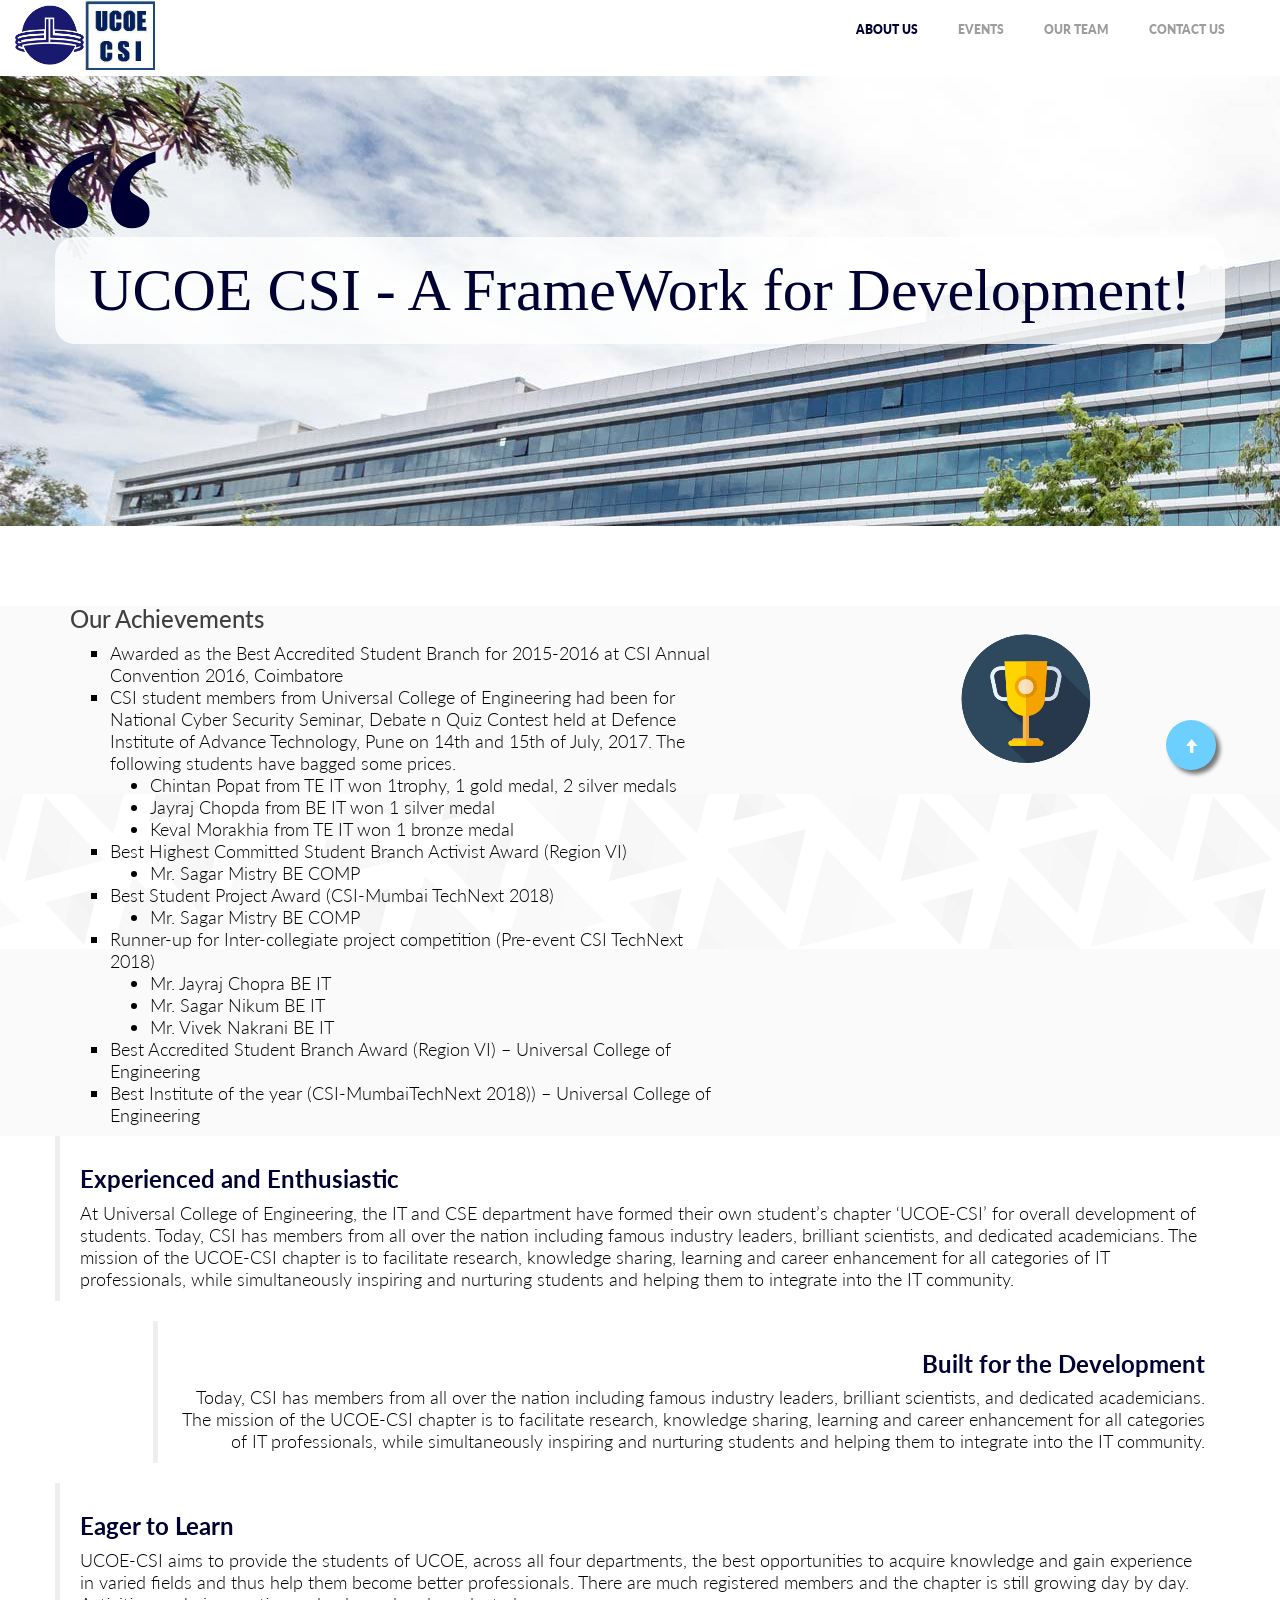
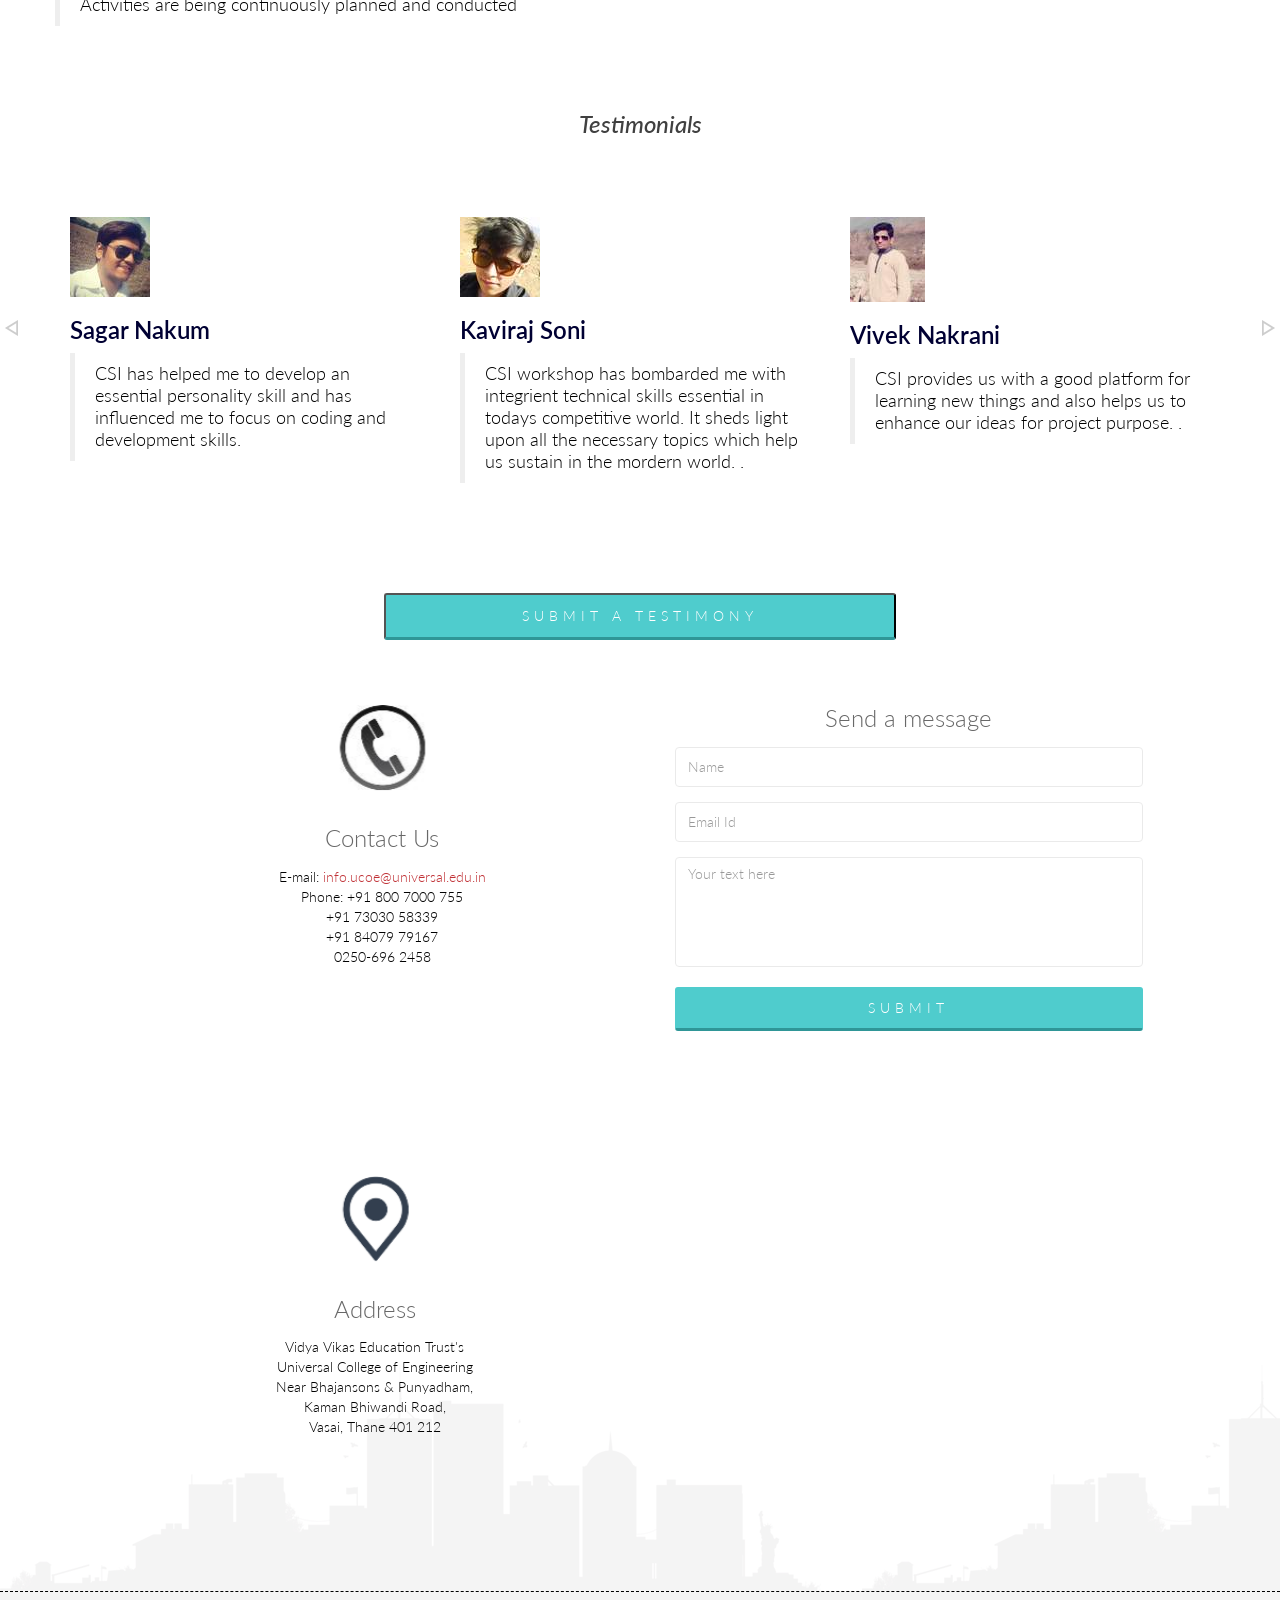
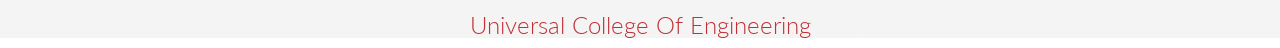
==== index.html @ bcb206ca "Initial commit" ====
<!DOCTYPE html>
<html lang="en">
<head>
  <meta charset="utf-8">
  <meta name="viewport" content="width=device-width, initial-scale=1.0">
  <meta name="description" content="This is the  CSI website for Universal College of Engineering which provides the details of CSI activities in UCOE.">
  <meta name="author" content="Yagnesh Devashrayee,Shashank Nayak,Saumik Patel">
  <title>UCOE-CSI</title>
  <link href="css/bootstrap.min.css" rel="stylesheet">
  <link href="css/font-awesome.min.css" rel="stylesheet">
  <link href="css/animate.min.css" rel="stylesheet">
  <link href="css/lightbox.css" rel="stylesheet">
  <link href="css/main.css" rel="stylesheet">
  <link href="css/responsive.css" rel="stylesheet">
   <link href="css/main_1.css" rel="stylesheet">
   <!--icons-->
  <link rel="shortcut icon" href="images/ico/logo2.jpg">
  <link rel="apple-touch-icon-precomposed" sizes="144x144" href="images/ico/logo2.jpg">
  <link rel="apple-touch-icon-precomposed" sizes="114x114" href="images/ico/logo2.jpg">
  <link rel="apple-touch-icon-precomposed" sizes="72x72" href="images/ico/logo2.jpg">
  <link rel="apple-touch-icon-precomposed" href="images/ico/logo2.jpg">
</head>
<!--/head-->

<body>
  <header id="header">
  </div>
    <div class="navbar navbar-inverse" role="banner">
      <div class="container">
        <div class="navbar-header">
          <button type="button" class="navbar-toggle" data-toggle="collapse" data-target=".navbar-collapse">
            <span class="sr-only">Toggle navigation</span>
            <span class="icon-bar"></span>
            <span class="icon-bar"></span>
            <span class="icon-bar"></span>
          </button>

          <a class="navbar-brand" href="index.html">
            <h1><img src="images/logo4.png" alt="logo" height="70px" width="70px"><img src="images/logo2.jpg" alt="logo" height="70px" width="70px"></h1>
          </a>

        </div>
        <div class="collapse navbar-collapse">
          <ul class="nav navbar-nav navbar-right">
            <li class="active"><a href="index.html">About Us</a></li>

            <li class="dropdown"><a href="pastevent.html">Events </a>
               
            </li>
            <li><a href="aboutuscsi.html">Our Team</a></li>
            <li><a href="index.html#ss" class="cnt">Contact Us</a></li>
          </ul>
        </div>


      </div>
    </div>
  </header>
  <!--/#header-->

  <section id="home-slider">
    <div class="container">
      <div class="row">
        <div class="main-slider" id="bgimg">
          <div class="slide-text">
            <div>
               <blockquote class="maintitle">
               UCOE CSI - A FrameWork for Development!
               </blockquote>
            </div>
          </div>
        </div>
      </div>
    </div>
    <div class="preloader"><i class="fa fa-sun-o fa-spin"></i></div>
  </section>
  <!--/#home-slider-->
  <!--/#services-->
 <section id="action" class="responsive">
    <div class="vertical-center">
      <div class="container">
        <div class="row">
          <div class="action take-tour">
             <div class="col-sm-7 wow fadeInLeft" data-wow-duration="500ms" data-wow-delay="300ms">
              <h1 class="title">Our Achievements</h1>
              <ul style="font-size: 18px; font-weight: 300; list-style-type: square;">
                <li>Awarded as the Best Accredited Student Branch for 2015-2016 at CSI Annual Convention 2016, Coimbatore
                </li>
                <li>
                  CSI student members from Universal College of Engineering had been for National Cyber Security Seminar, Debate n Quiz Contest held at Defence Institute of Advance Technology, Pune on 14th and 15th of July, 2017. The following students have bagged some prices.
                  <ul style="list-style-type: disc;">
                    <li>Chintan Popat from TE IT won 1trophy, 1 gold medal, 2 silver medals</li>
                    <li>Jayraj Chopda from BE IT won 1 silver medal</li>
                    <li>Keval Morakhia from TE IT won 1 bronze medal</li>
                  </ul>
                </li>
                <li>
                  Best Highest Committed Student Branch Activist Award (Region VI)
                  <ul style="list-style-type: disc;">
                    <li>Mr. Sagar Mistry BE COMP</li>
                  </ul>
                </li>
                <li>
                  Best Student Project Award (CSI-Mumbai TechNext 2018)
                  <ul style="list-style-type: disc;">
                    <li>Mr. Sagar Mistry BE COMP</li>
                  </ul>
                </li>
                <li>
                  Runner-up for Inter-collegiate project competition (Pre-event CSI TechNext 2018)
                  <ul style="list-style-type: disc;">
                    <li>Mr. Jayraj Chopra BE IT</li>
                    <li>Mr. Sagar Nikum BE IT</li>
                    <li>Mr. Vivek Nakrani BE IT</li>
                  </ul>
                </li>
                <li>
                  Best Accredited Student Branch Award (Region VI) – Universal College of Engineering
                </li>
                <li>
                  Best Institute of the year (CSI-MumbaiTechNext 2018)) – Universal College of Engineering
                </li>
              </ul>
             </div>
            <div class="col-sm-5 text-center wow fadeInRight" data-wow-duration="500ms" data-wow-delay="300ms">
              <div class="tour-button">
              </div>
            </div>
          </div>
        </div>
      </div>
    </div>

  </section>
  <!--/#action-->

   

  <section id="features">
    <div class="container">
      <div class="row">
        
          
          <div class="col-sm-13 wow fadeInRight" data-wow-duration="1000ms" data-wow-delay="500ms" >
            <blockquote class="aboutwebsite"><h2><strong>Experienced and Enthusiastic</strong></h2>
              <p> At Universal College of Engineering, the IT and CSE department have formed their own student’s chapter ‘UCOE-CSI’ for overall development of students. Today, CSI has members from all over the nation including famous industry leaders, brilliant scientists, and dedicated academicians. The mission of the UCOE-CSI chapter is to facilitate research, knowledge sharing, learning and career enhancement for all categories of IT professionals, while simultaneously inspiring and nurturing students and helping them to integrate into the IT community. </p>
              </blockquote>
              </div>
         
        
          <div class="col-sm-13 col-sm-offset-1 align-right wow fadeInLeft" data-wow-duration="1000ms" data-wow-delay="500ms">
            <blockquote class="aboutwebsite"> <h2><strong>Built for the Development</strong></h2>
            <P>Today, CSI has members from all over the nation including famous industry leaders, brilliant scientists, and dedicated academicians. The mission of the UCOE-CSI chapter is to facilitate research, knowledge sharing, learning and career enhancement for all categories of IT professionals, while simultaneously inspiring and nurturing students and helping them to integrate into the IT community.
</P> </blockquote>
          </div>
          
         <div class="col-sm-13 wow fadeInRight" data-wow-duration="100ms" data-wow-delay="500ms" >
            <blockquote class="aboutwebsite"> <h2><strong>Eager to Learn</strong></h2>
            <P>UCOE-CSI aims to provide the students of UCOE, across all four departments, the best opportunities to acquire knowledge and gain experience in varied fields and thus help them become better professionals.
            There are much  registered members and the chapter is still growing day by day. Activities are being continuously planned and conducted
</P> </blockquote>
          </div>
        
          
   
         
      </div>
    </div>
  </section>

   <!--/#features-->
<!--
************    
Testimonial
************
-->
  <section id="team">
    <div class="container">
      <div class="row">
        <h2 class="title text-center wow fadeInDown" data-wow-duration="500ms" data-wow-delay="300ms"><i>Testimonials</i></h2>
        <div id="team-carousel" class="carousel slide wow" data-ride="carousel" data-wow-duration="400ms" data-wow-delay="400ms">
          <!-- Indicators -->
          <ol class="carousel-indicators visible-xs">
            <li data-target="#team-carousel" data-slide-to="0" class="active"></li>
            <li data-target="#team-carousel" data-slide-to="1"></li>
          </ol>
          <!-- Wrapper for slides -->

          <div class="carousel-inner">
            <div class="item active">
              <div class="col-xs-4">
                <div data-wow-duration="500ms" data-wow-delay="300ms">
                  <img src="images/testimony/sagar.jpg" alt="">
                </div>
                <div>
                  <h2>Sagar Nakum</h2>
                  <p><blockquote>CSI has helped me to develop an essential personality skill and has influenced me to focus on coding and development skills.</blockquote></p>
                </div>
              </div>
              <div class="col-xs-4">
                <div data-wow-duration="500ms" data-wow-delay="300ms">
                  <img src="images/testimony/kaviraj.jpg" alt="">
                </div>
                <div>
                  <h2>Kaviraj Soni</h2>
                  <p><blockquote>CSI workshop has bombarded me with integrient technical skills essential in todays competitive world. It sheds light upon all the necessary topics which help us sustain in the mordern world.
.</blockquote></p>
                </div>
              </div>
              <div class="col-xs-4">
                <div data-wow-duration="500ms" data-wow-delay="300ms">
                  <img src="images/testimony/vivek.jpg" alt="">
                </div>
                <div>
                  <h2>Vivek Nakrani</h2>
                  <p><blockquote>CSI provides us with a good platform for learning new things and also helps us to enhance our ideas for project purpose.
.</blockquote></p>
                </div>
              </div>
            </div>
            <div class="item">
              <div class="col-xs-4">

                <div data-wow-duration="500ms" data-wow-delay="600ms">
                  <img src="images/testimony/piyu.jpg" alt="">
                </div>
                <h2>Piyu Kalkani</h2>
                <p><blockquote>CSI helps us to enhance our technical skills and to grow knowledge. The workshops have proved to be boon in learning many new trending topics.
                 </blockquote> </p>
              </div>
              <div class="col-xs-4">

                <div data-wow-duration="500ms" data-wow-delay="600ms">
                    <img src="images/testimony/keval.jpg" alt="">
                </div>
                 <h2>Keval Morakhai</h2>
                  <p><blockquote>Great workshops! Very well done and very useful information delivered in an excellent manner. I would highly recommend the CSI workshops to anyone who is interested in improving knowledge.
</blockquote></p>
              </div>
              <div class="col-xs-4">
                <div data-wow-duration="500ms" data-wow-delay="600ms">
                  <img src="images/testimony/urvi.jpg" alt="">
                </div>
                 <h2>Urvi Jolapara</h2>
                  <p><blockquote> Workshop was very insightful and made absolute sense in terms of the Principles and their application. I am thankful for having the opportunity to attend these CSI workshops
.</blockquote></p>
              </div>
            </div>

          </div>
          <!-- Controls -->
          <a class="left team-carousel-control hidden-xs" href="#team-carousel" data-slide="prev">left</a>
          <a class="right team-carousel-control hidden-xs" href="#team-carousel" data-slide="next">right</a>
        </div>
      </div>
    </div>
  </section>
  <!--
============
Testimony FORM
============
-->
  <section class="testimonySection">
    <button type="button" class="buttonForm" data-toggle="collapse" data-target="#testimonyDiv">Submit a Testimony</button>
    <div id="testimonyDiv" class="collapse">
      <div style="width: 80%;margin-left: 10%;padding-top: 2%; padding-bottom: 2%;">
        <!--Changed-->
        <!--SET A MARGIN!! -->
        <form action="Testimony.php" method="POST" enctype="multipart/form-data">
          <input style="width:100%; padding-left: 12px;" type="text" name="tname" required="required" class="form-control1" placeholder="Name">
          <!--Changed-->
          <div class="testimonyForm"><input style="width:100%;  padding-left: 12px;"  required="required" type="email" name="temail" class="form-control1" placeholder="Email-Id"></div>
          <!--Changed-->
          <input id="uploadFile" style="width:100%;margin-top: 5%;" placeholder="Select a picture" disabled="disabled" />
          <div class="fileUpload btn">
            <span style="color: white;">Upload</span>
            <input id="uploadBtn" name="image" type="file"   required="required" class="upload" />
          </div>
          <script>
            document.getElementById("uploadBtn").onchange = function () {
              document.getElementById("uploadFile").value = this.value;
            };
          </script>
          <div class="testimonyForm"><textarea name="tmessage" id="message"  required="required"  class="form-control" rows="8" placeholder="Your text here"></textarea></div>
          <div class="testimonyForm"><input type="submit" name="tsubmit" class="btn btn-submit" value="Submit"></div>
        </form>
      </div>
    </div>
  </section>
  <!-- testinomial ends-->
  <footer id="ss" class="footeralign">
    <div class="container">
      <div class="row">

        <div class="col-sm-6 text-center padding wow fadeIn" data-wow-duration="1000ms" data-wow-delay="300ms">
          <div class="single-service">
            <div class="wow scaleIn" data-wow-duration="500ms" data-wow-delay="300ms">
              <img src="images/contactus.jpg" alt="">
            </div>
            <h2 id="ss">Contact Us</h2>
            <p>
              <address>
                E-mail: <a href="mailto:info.ucoe@universal.edu.in">info.ucoe@universal.edu.in</a> <br> Phone:
                +91 800 7000 755<br>+91 73030 58339
                <br> +91 84079 79167 <br> 0250-696 2458
              </address>
            </p>
          </div>
        </div>

        <div class="col-sm-5 text-center padding wow fadeIn" data-wow-duration="1000ms" data-wow-delay="900ms">
          <div class="single-service" id="formedit">

            <h2>Send a message</h2>
            <p>
              <form id="main-contact-form" name="contact-form" method="post" action="sendemail.php">
                <div class="form-group">
                  <input type="text" name="name" class="form-control" required="required" placeholder="Name">
                </div>
                <div class="form-group">
                  <input type="email" name="email" class="form-control" required="required" placeholder="Email Id">
                </div>
                <div class="form-group">
                  <textarea name="message" id="message" required="required" class="form-control" rows="8" placeholder="Your text here"></textarea>
                </div>
                <div class="form-group">
                  <input type="submit" name="submit" class="btn btn-submit" value="Submit">
                </div>
              </form>
            </p>
          </div>
        </div>

        <div class="row">
          <div class="col-sm-6 text-center padding wow fadeIn" data-wow-duration="1000ms" data-wow-delay="300ms">
            <div class="single-service">
              <div class="wow scaleIn" data-wow-duration="500ms" data-wow-delay="300ms">
                <img src="images/address.png" alt="">
              </div>
              <h2>Address</h2>
              <p>
                <address>
                  Vidya Vikas Education Trust's<br>Universal College of Engineering<br>Near Bhajansons
                  & Punyadham,<br>Kaman Bhiwandi Road,<br>Vasai, Thane 401 212
                </address>
              </p>
            </div>
          </div>
          <div class="col-sm-5 text-center padding wow fadeIn" data-wow-duration="1000ms" data-wow-delay="900ms">
            <div class="single-service">
              <div id="gmap"></div>
            </div>
          </div>
        </div>
      </div>
    </div>
    <div class="line"></div>
    <div class="ending">
      <h1><a href="http://universalcollegeofengineering.edu.in/" target="_blank">Universal College Of Engineering</a></h1>
    </div>
  </footer>
<div  id="testing"><span class="glyphicon glyphicon-arrow-up" id="top"></span></div>
  <div class="container">
    <div class="ending">

    </div>
    <script type="text/javascript" src="js/jquery.js"></script>
    <script type="text/javascript" src="js/bootstrap.min.js"></script>
    <script type="text/javascript" src="js/lightbox.min.js"></script>
    <script type="text/javascript" src="js/wow.min.js"></script>
    <script type="text/javascript" src="js/main.js"></script>
    <script type="text/javascript" src="http://maps.google.com/maps/api/js?sensor=true"></script>
    <script type="text/javascript" src="js/gmaps.js"></script>
</body>

</html>
---- css/main.css ----
/*
  Theme Name: Triangle
  Theme Uri: http://designscrazed.org/
  Author: Allie
  Author Uri: http://designscrazed.org/
  Description: Creative Site Template
  Version: 1.1
  */

  @import url(http://fonts.googleapis.com/css?family=Lato:100,300,400,700);
  @import url(http://fonts.googleapis.com/css?family=Open+Sans:300italic,400italic,600italic,700italic,400,300,600,700);
  @import url(http://fonts.googleapis.com/css?family=Noto+Sans:400,700);

  body {
    background: #fff;
    font-family: 'Lato', sans-serif;
    font-weight: 300;
    font-size: 14px;
    line-height: 22px;
    color: #000;
  }

  html {
    height: 100%;
  }


  a{
    color:#C03035;
  }

  a:hover {
    outline: none;
    text-decoration:none;
    color:#4fcccd;
  }

  a:focus {
    outline:none;
    outline-offset: 0;
  }

  a {
    -webkit-transition: 300ms;
    -moz-transition: 300ms;
    -o-transition: 300ms;
    transition: 300ms;
  }


  ul {
    list-style: none;
  }

  h1, h2, h3, h4, h5, h6 {
    font-family: 'Lato', sans-serif;
    font-weight: 300;
  }

  h1{
    color: #686868;
  }

  h2{
    font-size: 24px;
    color: #686868;
  }

  h3{
    font-size: 18px;
  }

  .overflow{
    overflow: hidden;
  }

  .uppercase{
    text-transform: uppercase;
  }

  .btn-common {
    font-size: 14px;
    color: #0099ae;
    border: 1px solid #0099ae;
    font-family: 'Open Sans', sans-serif;
    font-weight: 300;
    padding: 10px 25px;
  }
  
  #action {
   margin-top:80px;
  }


  #action .col-sm-5{
    position: absolute;

top:0;
    height: 100%;
    right: 0;
	
  }


  .btn-common:hover, 
  .btn-common:focus{
    outline: none;
    background: none;
    box-shadow: none;
    color: #01707f;
    border-color:#01707f;
  }

  .align-right{
    text-align: right;
  }

  .inline{
    display: inline-block;
  }

  .padding{
    padding: 65px 0;
  }

  .padding-bottom{
    padding-bottom: 65px;
  }

  .padding-top{
    padding-top: 90px;
  }

  .padding-right{
    padding-right: 80px;
  }

  .padding-left{
    padding-left: 80px;
  }

  .margin-bottom{
    margin-bottom: 35px;
  }

     .carousel-indicators.visible-xs {
      height: 20px;
      margin: 0;
      padding: 0;
      position: absolute;
      top: -35px;
      width: 100%;
      left: 0;
    }

  .carousel-indicators.visible-xs li {
    border-color: #D29948;
    border-width: 2px;
    height: 12px;
    margin: 0 5px 0 0;
    width: 12px;
  }

  .carousel-indicators.visible-xs li.active {
    background: rgba(210, 153, 72, 0.7);
  }


/*************************
*******Header******
**************************/


#header{


  padding: 30px 0 60px 0;
 

}

#header .navbar-inverse .container{
  width:100%;
  top: 0px;
  background-color: white;
  position: fixed;
  z-index: 999;


}

.search{
  position: absolute;
  top: 20px;
  right: 0;
  z-index: 1;
}

.search i{
  color: #00aeef;
  cursor: pointer;
  position: absolute;
  right: 10px;
  top: 2px;
}

.field-toggle{
  position: relative;
  top: 30px;
  right: 15px;
  display: none;
  height: 50px;
}

.search-form{
  padding-left: 10px;
  height: 40px;
  font-size: 18px;
  color: #818285;
  font-weight: 300;
  outline: none;
  border: 1px solid #00aeef;
  margin-top: 20px;
  border-radius: 4px;
}

.social-icons ul li{
  padding: 0 10px;

}

.social-icons ul li:last-child{
  padding-right: 0;

}

.social-icons ul li a{
  font-size: 18px;
  color: #d3d3d3;
  padding: 0;
}

.social-icons ul li a:hover .fa-facebook {
  color:#0884d5;
}

.social-icons ul li a:hover .fa-twitter {
  color:#2AA7DC;
}

.social-icons ul li a:hover .fa-google-plus {
  color:#A22523;
}

.social-icons ul li a:hover .fa-dribbble {
  color:#E94989;
}

.social-icons ul li a:hover .fa-linkedin {
  color:#006DC0;
}

.social-icons ul li a:hover,
.social-icons ul li a:focus{  
  background: none;
}

#header .navbar {
  background: #fff;
  border: 0;
  margin-bottom: 0;
}

#header .navbar-toggle{
  margin-top: 20px;
}

#header .navbar-brand{
  padding: 0;
  margin-left: 0;
}

#header .navbar-brand h1{
  padding: 0;
  margin: 0;
}

#header .navbar-nav.navbar-right >li:last-child{
  margin-right: 20px;
}

#header .navbar-nav.navbar-right >li a {
 
  font-size: 12px;
  padding: 20px;
  text-transform: uppercase;
  font-weight: 800;
}


#header .navbar-inverse .navbar-nav  li.active > a,  
#header .navbar-inverse .navbar-nav  li.active > a:focus, 
#header .navbar-nav.navbar-right li > a:hover,
.navbar-inverse .navbar-nav > .open > a {
  background-color: inherit;
  border: 0;
  color: #000033;
}


/*  Dropdown menu*/

ul.sub-menu {
  display: none;
  list-style: none;
  padding: 0;
  margin: 0;
}

#header .navbar-nav li ul.sub-menu li a{
  color: #818285;
  padding: 5px 0;
  font-size: 13px;
  display: block;
  text-transform: capitalize;
}

#header .navbar-nav li ul.sub-menu li .active{
  background: #00aeef;
  color: #fff;
  position: relative;
}

#header .navbar-nav li ul.sub-menu li .active i{
  position: absolute;
  font-size: 56px;
  top: -13px;
  color: #0884d5;
}

#header .navbar-nav li ul.sub-menu li .active .fa-angle-right{
  left: -3px;
}

#header .navbar-nav li ul.sub-menu li .active .fa-angle-left{
  right: -3px;
}

#header .navbar-nav li ul.sub-menu li a:hover,
#header .navbar-nav li ul.sub-menu li a:focus{
  background: #00aeef;
  color: #fff;
}

.fa-angle-down{
  padding-left: 5px; 
}

.scaleIn {
  -webkit-animation-name: scaleIn;
  animation-name: scaleIn;
}

@-webkit-keyframes scaleIn {
  0% {
    opacity: 0;
    -webkit-transform: scale(0);
    transform: scale(0);
  }

  100% {
    opacity: 1;
    -webkit-transform: scale(1);
    transform: scale(1);
  }
}

@keyframes scaleIn {
  0% {
    opacity: 0;
    -webkit-transform: scale(0);
    -ms-transform: scale(0);
    transform: scale(0);
  }

  100% {
    opacity: 1;
    -webkit-transform: scale(1);
    -ms-transform: scale(1);
    transform: scale(1);
  }
}


/*************************
*******Footer******
**************************/

#footer {
  padding-bottom: 10px;
}

#footer h1{
  margin-bottom: 65px;
  margin-top: 36px;
}

#footer .bottom-separator {
  margin-bottom: 60px;
}

#message {
  height: 110px;
  resize: none;
}

.bottom > h2 {
  margin-top: 0;
  margin-bottom: 26px;
}

.bottom .media-body h3 {
  margin-top: 0;
  padding-left: 25px;
}

.bottom .media-body h3 a{
  color: #ea2c00;
}

.testimonial .media{
  margin-top: 0;
  margin-bottom: 25px;
}

.testimonial .media>.pull-left{
  margin-right: 25px;
}

.testimonial .media>.pull-left img{
  margin-top: 6px;
}

.testimonial .media .media-body blockquote{
  padding-left: 25px;
  padding-right: 30px;
  position: relative;
  border-left: 0;
  margin-bottom: 0;
}

.testimonial .media .media-body blockquote:before{
  position: absolute;
  left: 5px;
  top: 8px;
  content: '"';
  font-size: 40px;
  color: #ea2c00;
  font-family: 'Noto Sans', sans-serif;
  transform:rotate(180deg);
  -ms-transform:rotate(180deg); /* IE 9 */
  -webkit-transform: rotate(180deg); /* Opera, Chrome, and Safari */
  line-height: 0;
}

.testimonial .media .media-body blockquote:after{
  position: absolute;
  right: 30px;
  bottom: 14px;
  content: '"';
  font-size: 40px;
  color: #ea2c00;
  font-family: 'Noto Sans', sans-serif;
  line-height: 0;
}

.contact-info.bottom {
  /*padding-left: 25px;*/
  text-align: center ;
  /*align-content: center ;
  align-self: center;
  position: relative;
  margin:0 auto;*/

  
}

.bottom > address {
  line-height: 22px;
  margin-bottom: 40px;
}

.form-control {
  border: 1px solid #eaeaea;
  font-weight: 300;
  outline: none;
  box-shadow: none;
  height: 40px;
}

.form-control:hover, 
.form-control:focus{
  border-color: #4fcccd;
  outline: none;
  box-shadow: none;
}

.btn-submit {
  width: 100%;
  background-color: #4fcccd;
  color: #fff;
  font-size: 14px;
  font-weight: 300;
  letter-spacing: 5px;
  text-transform: uppercase;
  border-radius: 3px;
  margin-top: 5px;
  border-bottom: 3px solid #2f9697;
  box-shadow: none;
  padding: 10px;
}

.btn-submit:hover, 
.btn-submit:focus{
  color: #fff;
  outline: none;
  box-shadow: none;
  opacity: .8;
}

.copyright-text{
  margin-top: 70px;
  color: #fff;
  font-size: 16px;  
  padding-bottom: 15px;
}

.copyright-text a {
  color: #3e848a
}

.copyright-text p {
  margin-bottom: 0;
}

/*************************
*******Home Page******
**************************/
#home-slider {
 background: url(../images/ucoe-slide1.jpg) 0 100% repeat-x;
  position: relative;
  background-attachment: fixed;
   margin-top:-5%;
}

#home-slider .main-slider {
  position: relative;
  height: 450px;
 
}

#home-slider .slide-text{
  position: absolute;
text-align: center;
top:15%;
font-weight: 500;
font-size: 90%; 
  width: 100%;
}

.animate-in .slide-text {
  -webkit-animation: fadeInLeftBig 700ms cubic-bezier(0.190,1.000,0.220,1.000) 200ms both;
  animation: fadeInLeftBig 700ms cubic-bezier(0.190,1.000,0.220,1.000) 200ms both;
}

#home-slider .slider-hill {
  position: absolute;
  right: 0;
  bottom: 0;
}

.animate-in .slider-hill {
  -webkit-animation: bounceInDown 1000ms ease-in-out 200ms both;
  animation: bounceInDown 1000ms ease-in-out 200ms both;
}

#home-slider .slider-house {
  position: absolute;
  right: 110px;
  bottom: -30px;
}

.animate-in .slider-house {
  -webkit-animation: bounceInDown 500ms ease-in-out 800ms both;
  animation: bounceInDown 500ms ease-in-out 800ms both;
}

#home-slider .slider-sun {
  position: absolute;
  right: 365px;
  bottom: 100px;
}

.animate-in .slider-sun {
  -webkit-animation: scaleIn 500ms ease-in-out 1200ms both;
  animation: scaleIn 500ms ease-in-out 1200ms both;
}

#home-slider .slider-birds1 {
  position: absolute;
  right: 470px;
  bottom: 75px;
}

.animate-in .slider-birds1 {
  -webkit-animation: fadeInLeft 500ms ease-in-out 1200ms both;
  animation: fadeInLeft 500ms ease-in-out 1200ms both;
}

#home-slider .slider-birds2 {
  position: absolute;
  right: 40px;
  bottom: 150px;
}

.animate-in .slider-birds2 {
  -webkit-animation: fadeInRight 500ms ease-in-out 1200ms both;
  animation: fadeInRight 500ms ease-in-out 1200ms both;
}


#home-slider h1{
  margin-top: 100px;
  margin-bottom: 25px;
}

#home-slider .btn-common {
  margin-top: 20px;
}

#home-slider .preloader {
  position: absolute;
  left: 0;
  top: 0;
  bottom: -30px;
  right: 0;
  background: #fafafa;
  text-align: center;
}

#home-slider .preloader > i {
  font-size: 48px;
  height: 48px;
  line-height: 48px;
  color: #00aeef;
  position: absolute;
  left: 50%;
  margin-left: -24px;
  top: 50%;
  margin-top: -24px;
}

#action {
  background-image: url(../images/home/tour-bg.png);
  background-color: #fbfafa;
  background-repeat: repeat-x;
  height: 157px;
  background-position: center;
  display: table;
  position: static;
  width: 100%;
}

.vertical-center{
  display: table-cell;
  vertical-align: middle;
  width: 100%;
  position: statice;
}


.single-service{
  overflow: hidden;
  display: block;
}

.single-service img {
  margin-bottom: 35px;
}

.single-service .fold {
  margin-bottom: 35px;
}

.single-service h2 {
  margin-top: 0;
  margin-bottom: 15px;
}

.single-service p {
  padding: 0 48px;
}

.action h1{
  margin-top: 0;
}

.action p{
  font-size: 18px;
  margin-bottom: 0;
  font-weight: 300;
}

.action .btn-common{
  margin-top: 55px;
  float: left;
}

.title {
  color: #404040;
  font-weight: 500;
 margin-top:-20px;
}

.single-features {
  overflow: hidden;
  padding-top: 65px;
  padding-bottom: 40px;
}

.single-features .col-sm-6 {
  margin-top: 50px;
}

.single-features:last-child {
  padding-bottom: 95px;
  padding-top: 0;
}

.single-features h2{
  margin-bottom: 15px;
}

#clients{
  padding-bottom: 45px;
}

.clients {
  margin-bottom: 45px;
}

.clients img {
  display: inline-block;
}

.clients-logo {
  overflow: hidden;
  margin-bottom: 10px;
}



/*************************
*******About Us Page******
**************************/

#action , 
#page-breadcrumb{
  position: relative;
}

#page-breadcrumb {
  background-image: url(../images/home/tour-bg.png);
  background-color: #fbfafa;
  background-repeat: repeat-x;
  height: 130px;
  background-position: center;
  display: table;
  position: static;
  width: 100%;
}

#team {
  padding: 85px 0;
}

#team-carousel {
  margin-top: 80px;
}
.carousel-inner h2{
	color: #000033;
	font-weight: 600;
	
}
#company-information .padding-top{
  padding-top: 172px;
  
}

.single-service img {
  height: 85px;
}

.tour-button {
  background-image: url(../images/tropy.png);  
  height: 100%;
  background-repeat: no-repeat;
  position: absolute;
  width: 100%;
  left: 0;
  background-position: 151px 4px;
}

.about-image {
  padding:90px 90px 0;
}

.team-single {
  position: relative;
}

.person-thumb {
  position: relative;
}



.social-profile {
  background: none repeat scroll 0 0 rgba(137, 97, 46, 0.8);
  display: none;
  position: absolute;
  text-align: center;
  top: 0;
    -webkit-transition: all 0.9s ease;
  -moz-transition: all 0.9s ease;
  -ms-transition: all 0.9s ease;
  -o-transition: all 0.9s ease;
  transition: all 0.9s ease;transition: all 0.9s ease 0s;
  width: 100%;
  height: 100%;
}

.team-single:hover .social-profile{
  background:rgba(112, 35, 64, 0.9);
  display: block;
  -webkit-animation: fadeInUp 400ms;
  animation: fadeInUp 400ms;
  -webkit-transition: all 0.9s ease;
  -moz-transition: all 0.9s ease;
  -ms-transition: all 0.9s ease;
  -o-transition: all 0.9s ease;
  transition: all 0.9s ease;
}

.social-profile .nav-pills {
  display: inline-block;
  margin-top: -26px;
  padding: 0;
  position: relative;
  top: 50%;
}

.social-profile .nav-pills li {
  display: inline-block;
  margin: 0 5px;
}

.social-profile .nav-pills li a {
  color: #fff;
  border: 1px solid #fff;
  width: 40px;
  height: 40px;
  line-height: 40px;
  text-align: center;
  padding: 0;
  border-radius: 40px;
  -webkit-transition: all 0.9s ease;
  transition: all 0.9s ease;
}

.social-profile .nav-pills li a:hover {
  color: #702340;
  border-color: #702340;
}

.person-info h2 {
  font-weight: 300;
  margin-bottom: 5px;
}

.person-info h3 {
  font-size: 16px;
  color: #686868;
  font-weight: 300;
  margin-top: 0;
  margin-bottom: 0;
}

.team-carousel-control {
  position: absolute;
  top: 36%;
  width: 13px;
  height: 16px;
  text-indent: -9999999px;
  -webkit-transition: all 0.9s ease;
  -moz-transition: all 0.9s ease;
  -ms-transition: all 0.9s ease;
  -o-transition: all 0.9s ease;
  transition: all 0.9s ease;
}

.right.team-carousel-control {
  right: -50px;
  background-image: url(../images/aboutus/right.png);
}

.left.team-carousel-control {
  left: -50px;
  background-image: url(../images/aboutus/left.png);
}

.team-carousel-control:hover{
  background-position: 0 -18px;
  -webkit-transition: all 0.5s ease;
  -moz-transition: all 0.5s ease;
  -ms-transition: all 0.5s ease;  
  -o-transition: all 0.5s ease;
  transition: all 0.5s ease;
}

.count h1{
  font-size: 60px;
  color: #00aeef;
}

.count h3{
  font-size: 16px;
}

.progress .progress-bar.six-sec-ease-in-out {
  -webkit-transition: width 1s ease-in-out;
  -moz-transition: width 1s ease-in-out;
  -ms-transition: width 1s ease-in-out;
  -o-transition: width 1s ease-in-out;
  transition:  width 1s ease-in-out;
}

.top-zero{
  margin-top: 0;
}

h3.top-zero{
  font-size: 20px;
}

#company-information .about-us h2{
  margin-bottom: 45px;
}

.single-skill h3{
  font-size: 16px;
}

.progress{
  height: 30px;
  box-shadow: none;
  -webkit-box-shadow: none;
}

.progress-bar{
  line-height: 30px;
  box-shadow: none;
  -webkit-box-shadow: none;
}

.progress-bar.progress-bar-primary{
  background: #00aeef;
}



/*************************
*******Service Page******
**************************/
#recent-projects{
  padding: 85px 0;
}

.recent-projects .team-single{
  height: 355px;
}

.recent-projects p.padding-bottom{
  padding-bottom: 50px;
}

.choose{
  padding-top: 30px;
}

#company-information.choose .padding-top{
  padding-top: 50px;
}

#company-information h2{
  margin-bottom: 25px;
  margin-top: 0;
}

ul.elements{
  list-style: none;
  margin: 0;
  padding: 0;
}

ul.elements li{
  margin: 6px 0;
}

ul.elements li > i{
  color:#C03035;
  display: inline-block;
  margin-right: 10px;
}

#company-information h1.margin-bottom{
  margin-bottom: 26px;
}

/*************************
*******Portfolio Default**
**************************/

.portfolio-single {
  position: relative;
}

.portfolio-thumb {
  position: relative;
  margin-top: 15px;
}

.portfolio-thumb img {
  width: 100%;
}


.portfolio-single:hover .portfolio-view{
  display: block;
  -webkit-animation: fadeInUp 400ms;
  animation: fadeInUp 400ms;
}

#portfolio .row{
  margin-left: -10px;
  margin-right: -10px;
}
/*yags code starts*/
.portfolio-thumb .img-responsive
{
    vertical-align: middle;
  border-radius: 100%;
  height: 100%;
  width: 50%;
  margin-left:25%;
  
}
/*yags code sends*/
.portfolio-view {
  display: none;
  position: absolute;
  top: 0;
  height: 100%;
  background:rgba(255, 255, 255, 0.3);
  width: 50%;
  text-align: center;
   border-radius: 100%;
   vertical-align: middle;
    margin-left:25%;
   

 
}

.portfolio-view .nav-pills {
  padding: 0;
  display: inline-block;
  margin-top: -26px;
  top: 50%;
  position: relative;
}

.portfolio-view .nav-pills li {
  display: inline-block;
  margin: 0 5px;
}

.portfolio-view .nav-pills li a {
  color: #fff;
  border: 1px solid #fff;
  width: 40px;
  height: 40px;
  line-height: 38px;
  text-align: center;
  padding: 0;
  border-radius: 40px;
  -webkit-animation: scaleIn 400ms linear 100ms both;
  animation: scaleIn 400ms linear 100ms both;
  -webkit-transition: all 0.9s ease;
  transition: all 0.9s ease;
}

.portfolio-view .nav-pills li a:hover {
  color: #702340;
  border-color: #702340;
  -webkit-transition: all 0.9s ease;
  transition: all 0.9s ease;
  overflow: hidden;
}

.portfolio-info {
  overflow: hidden;
  margin-bottom: 30px;
}

.portfolio-info h3 {
  font-size: 20px;
  margin: 15px 0 0;
  text-align:center;
  font-weight:400;
 /* margin-left:25%;*/
  
}
.portfolio-info h2 {
  font-size: 18px;
  font-weight:800;
  margin: 15px 0 0;
  text-align:center;
 /* margin-left:25%;*/
  
}
.portfolio-filter {
  margin: 80px 0;
  padding: 0;
}

.portfolio-filter li {
  display: inline-block;
  position: relative;
}

.portfolio-filter li a {
  border-radius: 0;
  color: #686868;
  font-size: 18px;
  font-weight: 300;
  padding: 0 25px;
  text-transform: capitalize;
  border: none;
}

.portfolio-filter li .active{
  background: transparent;
  box-shadow: none;
  -webkit-box-shadow: none;
}

.portfolio-filter li a:hover, 
.portfolio-filter li a:focus,
.portfolio-filter li a.active {
  background: transparent;
  box-shadow: none;
  -webkit-box-shadow: none;
}

.portfolio-filter li a.active:before{
  position: absolute;

  content: "";
  left: 0;
  width: 13px;
  height: 16px;
  background: url(../images/portfolio/icon.png);
  top: 5px;
}

.portfolio-pagination{
  text-align: center;
  
  padding-top: 40px;
  padding-bottom: 90px;
}

.pagination li{
  display: inline-block;
  margin: 0 10px;
}

.pagination li a{
  color: #000;
  padding: 5px 10px;
  border-radius: 5px;
  border: 1px solid #fff;
}

.pagination li:first-child a{
  background: url(../images/portfolio/left.png);
  background-repeat: no-repeat;
  text-indent: -999999999px;
  background-position: center top 10px;
  width: 32px;
  height: 36px;
  border: none;
  -webkit-transition: 300ms;
  -moz-transition: 300ms;
  -o-transition: 300ms;
  transition: 300ms;
}

.pagination li:first-child a:hover{
  background: url(../images/portfolio/left.png);
  background-position: center top -37px;
  background-repeat: no-repeat;
  -webkit-transition: 300ms;
  -moz-transition: 300ms;
  -o-transition: 300ms;
  transition: 300ms;
}

.pagination li:last-child a{
  background: url(../images/portfolio/right.png);
  background-repeat: no-repeat;
  text-indent: -999999999px;
  background-position: center top 10px;
  width: 32px;
  height: 36px;
  border: none;
  -webkit-transition: 300ms;
  -moz-transition: 300ms;
  -o-transition: 300ms;
  transition: 300ms;
}

.pagination li:last-child a:hover{
  background: url(../images/portfolio/right.png);
  background-position: center top -37px;
  background-repeat: no-repeat;
  -webkit-transition: 300ms;
  -moz-transition: 300ms;
  -o-transition: 300ms;
  transition: 300ms;
}

.pagination li a:hover,
.pagination .active a, 
.pagination a:active, 
.pagination .active a:hover,
.pagination .active a:focus, 
.pagination a:focus {
  background: transparent;
  border-color: #C03035;
  color: #C03035;
}


/*****************************
Portfolio with right sidebar
*****************************/

.sidebar h3 {
  color: #404040;
  margin-top: 0;
  border-bottom: 3px solid #ececec;
  margin-bottom: 6px;
  padding-bottom: 8px;
}

.sidebar-item{
  margin-bottom: 48px;
}

.categories .navbar-stacked li {
  border-bottom: 1px solid #ececec;
}

.categories .navbar-stacked li:last-child {
  border-bottom: 0px solid #ececec;
}

.categories .navbar-stacked li a {
  font-size: 16px;
  color: #6a6a6a;
  padding: 8px 0;
  padding-left: 0;
}

.categories .navbar-stacked li a:hover{
  background: none;
  margin-left: 20px;
  color: #0099AE;
  opacity: 1;
}

.categories .navbar-stacked li.active a{
  color: #0099AE;
  padding-left: 20px;
}

.categories .navbar-stacked li.active a:before{
  position: absolute;
  content: "";
  border-color: transparent transparent transparent #0099AE;
  border-width: 8px;
  border-style: solid;
  left: 0;
  top: 13px;
  margin-top: 0;
  z-index: 0;
  transition: all 0.3s ease 0s;
  -moz-transition: all 0.3s ease 0s;
  -webkit-transition: all 0.3s ease 0s;
  -o-transition: all 0.3s ease 0s;
}

.categories .navbar-stacked li.active a:after {
  position: absolute;
  content: "";
  border-color: transparent transparent transparent #fff;
  border-width: 6px;
  border-style: solid;
  left: 0px;
  top: 15px;
  margin-top: 0;
  z-index: 1;
  transition: all 0.3s ease 0s;
  -moz-transition: all 0.3s ease 0s;
  -webkit-transition: all 0.3s ease 0s;
  -o-transition: all 0.3s ease 0s;
}

.sidebar-item .media{
  border-bottom: 1px solid #ececec;
  padding-bottom: 10px;
  padding-top: 21px;
  margin-top: 0;
  transition: all 0.3s ease 0s;
  -moz-transition: all 0.3s ease 0s;
  -webkit-transition: all 0.3s ease 0s;
  -o-transition: all 0.3s ease 0s;    
}

.sidebar-item .media:last-child{
  border-bottom: 0px solid #ececec;  
  padding-bottom: 0; 
}

.sidebar-item .media:hover{
  border-left: 2px solid #0099AE;
  padding-left: 5px;
  transition: all 0.3s ease 0s;
  -moz-transition: all 0.3s ease 0s;
  -webkit-transition: all 0.3s ease 0s;
  -o-transition: all 0.3s ease 0s;
}

.sidebar-item .media:hover.media .media-body h4 a{
  color: #0099AE;
  transition: all 0.3s ease 0s;
  -moz-transition: all 0.3s ease 0s;
  -webkit-transition: all 0.3s ease 0s;
  -o-transition: all 0.3s ease 0s;
}

.sidebar-item .media .media-body h4 {
  margin-top: 0;
  margin-bottom: 8px;
}

.sidebar-item .media .media-body h4 a{
  color: #7d7d7d;
  font-size: 16px;
}

.sidebar-item .media .media-body p {
  color: #b4b4b4;
  font-size: 12px;
}

.tag-cloud .nav-pills{
  margin-top: 16px;
}

.tag-cloud .nav-pills li{
  margin: 0;
  margin-top: 6px;
  margin-right: 4px;
}

.tag-cloud .nav-pills li a{
  font-size: 14px;
  font-weight: 300;
  padding: 5px 15px;
  background: #bbbbbb;
  color: #fff;
  border-radius: 3px;
}

.tag-cloud .nav-pills li a:hover{
  background: #0099AE;
}

.popular ul.gallery {
  margin: 0;
  padding: 0;
  list-style: none;
  margin: 10px -8px;
}

.popular ul.gallery li {
  display: block;
  width: 33.33%;
  float: left;
  padding: 8px;
}

.popular ul.gallery li a {
  display: block;
}

.popular ul.gallery li a img {
  width: 100%;
  transition: border-radius 300ms ease-in;
  -webkit-transition: border-radius 300ms ease-in;
}

.popular ul.gallery li a img:hover {
  border-radius: 60px;
}


/* Start: Recommended Isotope styles */

/**** Isotope Filtering ****/
.isotope-item {
  z-index: 2;
}

.isotope-hidden.isotope-item {
  pointer-events: none;
  z-index: 1;
}

/**** Isotope CSS3 transitions ****/

.isotope,
.isotope .isotope-item {
  -webkit-transition-duration: 0.8s;
  -moz-transition-duration: 0.8s;
  -ms-transition-duration: 0.8s;
  -o-transition-duration: 0.8s;
  transition-duration: 0.8s;
}

.isotope {
  -webkit-transition-property: height, width;
  -moz-transition-property: height, width;
  -ms-transition-property: height, width;
  -o-transition-property: height, width;
  transition-property: height, width;
}

.isotope .isotope-item {
  -webkit-transition-property: -webkit-transform, opacity;
  -moz-transition-property: -moz-transform, opacity;
  -ms-transition-property: -ms-transform, opacity;
  -o-transition-property: -o-transform, opacity;
  transition-property: transform, opacity;
}

/**** disabling Isotope CSS3 transitions ****/
.isotope.no-transition,
.isotope.no-transition .isotope-item,
.isotope .isotope-item.no-transition {
  -webkit-transition-duration: 0s;
  -moz-transition-duration: 0s;
  -ms-transition-duration: 0s;
  -o-transition-duration: 0s;
  transition-duration: 0s;
}




/*****************************
Portfolio Details
*****************************/

#portfolio-information.padding-top{
  padding-top: 100px;
}

.project-name h2{
  margin-top: 0;
  margin-bottom: 15px;
}

#related-work .title{
  margin-bottom: 55px;
  margin-top: 10px;
}

.navbar-default {
  background: none;
  padding: 0;
}

.navbar-default li a{
  font-size: 12px;
  padding: 0;
  padding-right: 15px;
}

.navbar-default li a i{
  padding-right: 8px;
}

.navbar-default li a:hover{
  color: #0884d5;
  background: none;
}

.skills .navbar-default,
.client .navbar-default{
  margin-left: 35px;
  
}

.live-preview .btn-common{
  margin-top: 21px;
  padding: 13px 45px;
}


/*****************************
Blog Default
*****************************/

.single-blog.timeline {
  background: #FFFFFF;
  border: 1px solid #EEEEEE;
  border-bottom: 0;
  position: relative;
  padding-bottom: 0;
}

.timeline .post-content {
  padding: 20px 20px 0;
}

.post-thumb{
  margin: -1px -1px 0;
  position: relative;
  overflow: hidden;
}

.timeline .post-thumb img {
  width: 100%;
}

.post-thumb iframe{
  width: 100%;
  min-height: 270px;
  border: 0;
}

.post-overlay{
  position: absolute;
  top: 50%;
  display: none;
  width: 94px;
  height: 140px;
  margin-top: -70px;
  overflow: hidden;
}

.post-overlay span{
  position: absolute;
  left: 50%;
  bottom: 0; 
  margin-left: -60px;
  -webkit-animation: fadeInUp 400ms;
  animation: fadeInUp 400ms;
  z-index: 9;
}


.post-overlay span:before{
  position: absolute;
  bottom: 0;
  border-style: solid;
  border-width: 60px;
  content: "";
  border-color: transparent transparent #0884d5 transparent;
  z-index: -1;
  cursor: initial;
}

.post-overlay span a{
  font-size: 30px;
  color: #fff;
  background: transparent;
  padding: 0; 
  margin-left: 50px;
}

.single-blog:hover .post-overlay{
  display: block;
  -webkit-animation: fadeIn 300ms;
  animation: fadeIn 300ms;
}

.timeline-divider{
  position: relative;
  padding-top: 50px;
}

.timeline-divider:before{
  position: absolute;
  top: 0;
  content: "";
  border-left-style: solid;
  border-left-width: 1px;
  height: 100%;
  border-left-color: #0099AE;
  left: 50%;
  margin-left: -2px;
}

.timeline-blog .col-sm-6.padding-top{
  padding-top: 70px;
}

.post-content{
  padding: 20px 0;
}

.timeline-date .btn-common{
  font-size: 18px;
  color: #4a4a4a;
  font-weight: 300;
  border-radius: 0;
  padding: 17px 40px;
}

.arrow-right{
  position: relative;
}

.arrow-right:after{
  position: absolute;
  right: 1px;
  content: "";
  top: 15px;
  background: url(../images/blog/left.png);
  width: 43px;
  height: 54px;
}

.arrow-left{
  position: relative;
}

.arrow-left:before{
  position: absolute;
  left: -2px;
  content: "";
  top: 86px;
  background: url(../images/blog/right.png);
  width: 43px;
  height: 54px;
}

.post-title {
  margin-top: 0;
}

.post-title a,
.comments-number a{
  color: #686868;
}

.post-content .post-author{
  margin-top: 0;
  
}

.post-content  .post-author a{
  font-weight: 300;
  font-size: 14px;
  color: #0099AE;
}

a.read-more{
  color: #0099AE;
  font-weight: 300;
}

a.read-more:hover{
  color: #01707F
}

.post-bottom{
  border-top: 1px solid #eeeeee;
  padding-top: 10px;
  margin-top: 20px;
  margin: 20px -20px 0;
  padding: 20px 20px 0;
}


/*****************************
Blog with right sidebar
*****************************/

.single-blog{
  padding-bottom: 30px;
}

.single-blog .post-bottom{
  border-bottom: 1px solid #eeeeee;
  padding-top: 10px;
  padding-bottom: 10px;
}

.single-blog .post-overlay span{
  left: 0;
  top: 0;
  margin-left: 0;
  width: 94px;
  height: 140px;
  background: url(../images/blog/blog-arrow.png);
  -webkit-animation: fadeInLeft 400ms;
  animation: fadeInLeft 400ms;
}

.single-blog .post-overlay span a{
  margin-left: 8px;
  font-weight: 700;
  font-size: 36px;
  line-height: 18px;
  position: absolute;
  top: 50px;
}

.single-blog .post-overlay span a small{
  font-size: 16px;
  font-weight: 300;
  margin-left: 5px;
}

.single-blog .post-overlay span:before{
  border-color: transparent;
  border-width: 0;
}

.post-nav{
  margin:0;
  padding: 0;
}

.post-nav li a{
  color: #0099AE;
  padding: 0;
  text-align: left;
}

.post-nav li a i{
  color: #0099AE;
  margin-right: 8px;
}

.post-nav li a:hover{
  background: none;
}

.blog-padding-right{
  padding-right:35px;
}

.blog-pagination {
  text-align: center;
  padding-top: 10px;
  padding-bottom: 55px;
}

/*****************************
Blog with right sidebar
*****************************/

.masonery_area .single-blog{}
.masonery_area .single-blog .post-thumb{
  height: auto;
}

.masonery_area .single-blog .post-title{
  margin-top: 5px;
}

.masonery_area .single-blog .post-title a{
  font-size: 20px;
}

.masonery_area .single-blog .post-thumb img{
  height:auto;
}

.masonery_area .single-blog .post-bottom{
  border-top:0;
  padding-top:0;
  margin-top:15px;
}

/* Audio CSS */

.audiojs{
  background:#C03035;
  height: 45px;
  width: 100%;
}

.audiojs .scrubber{
  background: #fff;  
  height: 8px;
  border-top: 0;
  width: 170px;
  margin-top: 19px;
  margin-left: 12px;
  border-radius: 10px;
}

.audiojs .play-pause{
  background: #a92b2f;
  width: 68px;
  height: 45px;
  padding: 0;
  padding-left: 24px;
  padding-top: 10px;
  border-right: 0;
}

.audiojs .time{
  display: none;
  
}

.audiojs .progress{
  background: #A92B2F;

  height: 8px;
  border-radius: 10px;
}

.audiojs .loaded{
  background:#fff;
  height: 8px;
  border-radius: 10px;
}


/*****************************
Blog Details
*****************************/

.navbar-nav.post-nav li{
  margin-right: 60px;
}

.single-blog.blog-details .post-content{
  padding-top: 30px;
}

.single-blog.blog-details .post-bottom{
  margin-top: 55px;
}

.blog-share{
  margin-top: 40px;
  background: #f5f5f5;
  display: inline-block;
  padding: 2px 0;
}

span.stMainServices,
span.stButton_gradient, 
.stButton .chicklets{
  height:24px !important;
}

.author-profile.padding{
  padding-top:50px;
}

.author-profile .col-sm-2 img{
  width: 100%;
  border-left: 3px solid #0099AE;
}

.author-profile h3{
  margin-top:0;
  color: #3a424c;
}

.author-profile p{
  color: #3a424c;
  font-weight: 400;
}

.author-profile span a{
  color: #C03035;
}

.response-area{
  border-bottom: 0;
}

.response-area h2{
  margin-top: 0;  
  margin-bottom: 0;
  border-bottom: 0;
  padding-bottom: 20px;
}

.post-comment{
  padding-left: 70px;
  padding-top: 36px;
  border-top: 1px solid #f1e8dd;
}

.post-comment .pull-left img{
  margin-right: 60px;
  border-left: 3px solid #0884d5;
}

.post-comment .media-body{
  padding-top: 6px;
  border-bottom: 0;
  padding-bottom: 50px;
}

.post-comment .media-body p{
  margin-top:10px;
}

.post-comment .media-body span i{
  color: #C03035;
  margin-right: 10px;
}

.post-comment .media-body span a{
  color: #C03035;
  font-weight: 700;
}

.post-comment .media-body .post-nav li a{
  font-weight: 300;
}

.parrent .media-list{
  margin-left: 190px;
}

.parrent .post-comment{
  padding-left: 0;
  margin-left: 70px;
}


/****************************
********* Contact Us*********
*****************************/
#map-section {
  margin-top: 50px;
  margin-bottom: 50px;
  position: relative;
}

#gmap {
  height: 350px;
}

.get-in-touch img {
  margin-top: 35px;
  margin-bottom: 32px;
}

.get-in-touch p {
  font-size: 18px;
  font-weight: 300;
}

#map-section .contact-info {
  position: absolute;
  background-color: #7c3651;
  right: 0;
  top: 0;
  width: 33%;
  height: 100%;
  padding:25px 50px;
  opacity: 0.9;
  color: #fff;
}

#map-section .contact-info h2, 
#map-section .contact-info a {
  color: #fff
}

#map-section address a:hover {
  color:#00AEEF
}

#contact-form #message{
  resize:none;
}

#contact-form .btn-submit {
  width: 28%;
  margin: 5px auto;
}

.corporate-info .corporate-address {
  background-image: url("../images/contact-bg.png");
  background-position: left top;
  background-repeat: no-repeat;
  overflow: hidden;
  padding-bottom: 50px;
}

.corporate-info .corporate-address address {
  background-image: url("../images/icon-map.png");
  background-position: left top;
  background-repeat: no-repeat;
  padding-left: 40px;
}


/****************************
****** Price-table CSS*******
*****************************/

.price-table {
  margin-top: 88px;
  margin-bottom: 96px;
}

.single-price ul {
  padding: 0;
  margin: 0;
  list-style: none;
}

.table-heading {
  background-color: transparent !important;
  color: #FFFFFF !important;
  overflow: hidden;
  padding: 0 !important;
  text-align: center;
}

.single-price.price-one .plan-name, 
.single-price.price-two .plan-name, 
.single-price.price-three .plan-name, 
.single-price.price-four .plan-name {   
  color: #fff;
  font-size: 20px;
  margin-bottom: 0;
  padding: 10px 0;
  text-transform: capitalize;
}

.single-price.price-one .plan-name {
  background-color: #0e76bc;
}

.single-price.price-two .plan-name {
  background-color: #ac2429;
}

.single-price.price-three .plan-name {
  background-color: #ed8d1b;
}

.single-price.price-four .plan-name {
  background-color: #6c825f;
}


.single-price .plan-price { 
  color: #fff;
  float: none;
  font-size: 14px;
  height: 110px;
  margin-bottom: 15px;
  overflow: hidden;
  position: relative;
  z-index: 5;
  padding-top: 15px;
}


.plan-price .dollar-sign {
  font-size: 18px;
}

.plan-price .price {
  font-size: 24px;
}

.plan-price .month {
  display: block;
  margin-top: -6px;
}

.price-one .plan-price:after, 
.price-two .plan-price:after, 
.price-three .plan-price:after, 
.price-four .plan-price:after  {  
  border-style: solid;
  border-width: 110px;
  content: "";
  height: 0;
  left:50%;
  position: absolute;
  top: 0;
  width: 0;
  z-index: -1;
  margin-left: -110px;
}

.price-one .plan-price:after {
  border-color: #0d6fb1 transparent transparent;
}

.price-two .plan-price:after {
  border-color: #ac2429 transparent transparent;
}

.price-three .plan-price:after {
  border-color: #e78817 transparent transparent;
}

.price-four .plan-price:after {
  border-color: #5f7452 transparent transparent;
}

.single-price ul li, 
.single-table ul li {
  padding: 12px 18px;
  background-color: #f7f7f7;
  margin-bottom: 5px;
  color: #696969;
}

.single-price ul li span, 
.single-table ul li span {
  float: right;
}

.price-one .btn-buynow, 
.price-two .btn-buynow, 
.price-three .btn-buynow, 
.price-four .btn-buynow   {  
  border-radius: 0;
  color: #fff;
  padding: 12px;
  font-weight: 300;
  letter-spacing: 3px;
  text-transform: uppercase;
  display: block;
}

.price-one .btn-buynow  {
  background-color: #0d6fb1;
}

.price-two .btn-buynow  {
  background-color: #ac2429;
}

.price-three .btn-buynow  {
  background-color: #e78817;
}

.price-four .btn-buynow  {
  background-color: #5f7452;
}

.price-one .btn-buynow:hover  {
  background-color: #0a5a90;
}

.price-two .btn-buynow:hover  {
  background-color: #821b1e;
}

.price-three .btn-buynow:hover  {
  background-color: #c57413;
}

.price-four .btn-buynow:hover  {
  background-color: #48583e;
}


.price-table2, .price-table3{
  margin-bottom:125px;
}

.price-table4 {
  margin-bottom: 150px
}

.table-one .table-header, 
.table-two .table-header, 
.table-three .table-header, 
.table-four .table-header {
  overflow: hidden;
  padding:20px;
  color: #fff;
}


.table-one .table-header {
  background-color:#0e76bc;
} 

.table-two .table-header {
  background-color:#c03035;
}

.table-three .table-header {
  background-color:#ed8d1b;
}

.table-four .table-header {
  background-color:#6c825f;
}

.single-table {
  position: relative;
  padding-top: 60px;
}

.table-one:before, 
.table-two:before, 
.table-three:before, 
.table-four:before {
  
  border-style: solid;
  border-width: 0 130px 60px;
  content: "";
  height: 0;
  left: 0;
  position: absolute;
  top: 0;
  width: 100%;
}

.table-one:before {
  border-color: transparent transparent #0d6fb1;
} 

.table-two:before {
  border-color: transparent transparent #ac2429;
}

.table-three:before {
  border-color: transparent transparent #e78817;
}

.table-four:before {
  border-color: transparent transparent #5f7452;
}

.table-header h2 {
  color: #fff;
  float: left;
  font-size: 24px;
  margin-top: 7px;
}

.table-header .plan-price {
  float: right;
  margin: 0;
  overflow: hidden;
  padding-top: 1px;
}

.single-table .btn-signup {
  display: block;
  text-align: center;
  position:relative;
  z-index:1;
}

.single-table ul {
  margin: 0;
  padding: 0;
}

.table-one .btn-signup:after, 
.table-two .btn-signup:after, 
.table-three .btn-signup:after, 
.table-four .btn-signup:after {
  content: "";
  position: absolute;  
  border-style: solid;
  border-width: 78px 130px 0;  
  height: 0;
  left: 0; 
  top: -1px;
  width: 100%;
  z-index: -1;
}

.table-one .btn-signup:after {
  border-color: #0d6fb1 transparent transparent;
}

.table-two .btn-signup:after {
  border-color: #ac2429 transparent transparent;
}

.table-three .btn-signup:after {
  border-color: #e78817 transparent transparent;
}

.table-four .btn-signup:after {
  border-color: #5f7452 transparent transparent;
}

.single-table .btn-signup a {
  color: #fff;
  display: inline-block;
  overflow: hidden;
  padding: 20px 0 0 0;
  text-transform: uppercase;
  letter-spacing: 3px;
}


.table-one .btn-signup:hover.btn-signup:after{
 border-color: #0b598d transparent transparent;
}


.table-two .btn-signup.btn-signup:hover:after {
  border-color: #831c20 transparent transparent;
}

.table-three .btn-signup.btn-signup:hover:after {
 border-color: #bd7014 transparent transparent;
}

.table-four .btn-signup.btn-signup:hover:after{
  border-color: #3d4b35 transparent transparent;
}


/*************************
********404 page CSS******
**************************/

#error-page {
  display: table;
  height: 100%;
  min-height: 100%;
  width: 100%;
  color: #686868;
  font-size: 18px;
  font-weight: 300;
  padding: 100px 0;
}

#error-page .container-fluid {
  overflow: hidden;
}

.error-page-inner {
  display: table-cell;
  vertical-align: middle;
}

.bg-404 {
  background-image: url("../images/home/tour-bg.png");
  background-repeat: repeat-x;
  background-position: center top;
}

.error-image {
  display: inline-block;
  padding-top: 50px;
  padding-bottom: 50px;
}

.error-image img {
  width: 100%;
}

#error-page h2 {
  font-size:36px;
  text-transform: uppercase;
}

.btn-error {
  font-weight: 300;
  margin-top: 30px;
  padding:25px 55px;
  text-transform: uppercase;
  font-size: 16px;
  letter-spacing: 5px;
  background-color: transparent;
  border: 1px solid #cc9b59;
  margin-top: 50px;
  margin-bottom: 50px;
}

.btn-error:hover, .btn-error:focus  {
  background-color: #cc9b59;
  border-color:#cc9b59;
  color:#fff;
}

#error-page i, #coming-soon i {
  border: 1px solid #cc9b59;
  height: 40px;
  width: 40px;
  line-height: 40px;
  color: #cc9b59;
  font-size: 17px;
  margin:0 15px;
  border-radius: 50%;
  -webkit-transition: all 0.3s ease-in-out;
  -moz-transition: all 0.3s ease-in-out;
  -ms-transition: all 0.3s ease-in-out;
  -o-transition: all 0.3s ease-in-out;
  transition: all 0.3s ease-in-out;
}

#error-page i:hover, #coming-soon i:hover {
  background-color: #cc9b59;
  color: #fff;
  -webkit-transition: all 0.3s ease-in-out;
  -moz-transition: all 0.3s ease-in-out;
  -ms-transition: all 0.3s ease-in-out;
  -o-transition: all 0.3s ease-in-out;
  transition: all 0.3s ease-in-out;
}


/*************************
********404 page CSS******
**************************/

#error-page {
  display: table;
  height: 100%;
  min-height: 100%;
  width: 100%;
  color: #686868;
  font-size: 18px;
  font-weight: 300;
  padding: 100px 0;
}

#error-page .container-fluid {
  overflow: hidden;
}

.error-page-inner {
  display: table-cell;
  vertical-align: middle;
}

.bg-404 {
  background-image: url("../images/404-bg.png");
  background-repeat: repeat-x;
  background-position: center top;
}

.error-image {
  display: inline-block;
  padding-top: 50px;
  padding-bottom: 50px;
}

.error-image img {
  width: 100%;
}

#error-page h2 {
  font-size:36px;
  text-transform: uppercase;
}

.btn-error {
  background-color: rgba(0, 0, 0, 0);
  border: 3px solid #4FCCCD;
  color: #797979;
  font-size: 16px;
  font-weight: 700;
  letter-spacing:0;
  margin-bottom: 50px;
  margin-top: 50px;
  padding: 25px 53px;
  text-transform: uppercase;
  font-family: 'Open Sans', sans-serif;
}

.btn-error:hover, .btn-error:focus  {
  background-color: #4FCCCD;
  border-color:#4FCCCD;
  color:#fff;
}

#error-page i, #coming-soon i {
  border: 3px solid #cecece;
  height: 40px;
  width: 40px;
  line-height: 35px;
  color: #cecece;
  font-size: 17px;
  margin:0 15px;
  border-radius: 50%;
  -webkit-transition: all 0.3s ease-in-out;
  -moz-transition: all 0.3s ease-in-out;
  -ms-transition: all 0.3s ease-in-out;
  -o-transition: all 0.3s ease-in-out;
  transition: all 0.3s ease-in-out;
}

#error-page i.fa-twitter:hover, 
#coming-soon i.fa-twitter:hover, 
#error-page i.fa-twitter:hover, 
#coming-soon i.fa-twitter:hover, 
#error-page i.fa-google-plus:hover, 
#coming-soon i.fa-google-plus:hover {    
  -webkit-transition: all 0.3s ease-in-out;
  -moz-transition: all 0.3s ease-in-out;
  -ms-transition: all 0.3s ease-in-out;
  -o-transition: all 0.3s ease-in-out;
  transition: all 0.3s ease-in-out;
}

#error-page i.fa-facebook:hover, 
#coming-soon i.fa-facebook:hover{
  background-color:transparent;  
  color: #314A87;
  border-color:#314A87;
}

#error-page i.fa-twitter:hover, 
#coming-soon i.fa-twitter:hover{
  background-color:transparent;  
  color: #22BBF4;
  border-color:#22BBF4;
}

#error-page i.fa-google-plus:hover, 
#coming-soon i.fa-google-plus:hover{
  background-color:transparent;  
  color: #DD4C3B;
  border-color:#DD4C3B;
}

/*************************
******Coming Soon CSS*****
**************************/

.logo-image {
  display: block;
  text-align: center;
  margin-top: 80px;
  margin-bottom: 95px;
}

.logo-image img {
  display: inline-block;
}

#coming-soon {
  background-image: url("../images/coming-soon-bg.png");
  background-position: center top;
  background-repeat: repeat-x;
  padding: 40px 0;
  overflow: hidden;
}

#coming-soon .social-link {
  margin-top: 35px;
}

.time-count {
  display: block;
  text-align: center;
}

.time-count ul {
  padding-left: 0;
}

#countdown {
  display: block;
  max-width: 960px;
  margin: 80px auto 100px;
}


#countdown li {
  float: left;
  display: block;
  width: 25%;
  text-align: center;
  height: 254px;
  background-position: 50% 0;
  background-repeat: no-repeat;
  background-size: contain !important;
  position: relative;
  color: #fff;
}

#countdown li.angle-one {
  background-image: url(../images/coming-soon1.png);
  left: 120px;
}

#countdown li.angle-two {
  background-image: url(../images/coming-soon2.png);
  left: 40px;
}

#countdown li.angle-three {
  background-image: url(../images/coming-soon3.png);
  right: 40px;
}

#countdown li.angle-four {
  background-image: url(../images/coming-soon4.png);
  right: 120px;
}

#countdown li > span {
  font-size: 48px;
  line-height: 48px;
  font-weight: 700;
  color: #fff;
  display: inline-block;
  margin-top: 40px;
}

#countdown li.angle-two > span,
#countdown li.angle-four > span {
  margin-top: 80px;
}


#subscribe {
  background-color: #565656;
  color: #FFFFFF;
  padding: 40px 0 50px;
}

#subscribe h2 {
  color: #fff;
  text-transform: uppercase;
}

#subscribe .fa-envelope-o {
  color: #0884d5;
  margin-right: 5px;
}

#subscribe .form-control {
  background-color: transparent;
  height: 52px;
  color: #fff;
  border:2px solid #00aeef;
}

#newsletter {
  margin-top: 35px;
  position: relative;
}

#newsletter i {
  color: #0884d5;
  font-size: 36px;
  position: absolute;
  right: 12px;
  top: 7px;
}

.newsletter p {
  color: #919191;
  font-size: 12px;
  margin-top: 10px;
}

#coming-soon-footer {
  padding: 45px 0;
  line-height: 15px;
  overflow: hidden;
}

#coming-soon-footer a {
  color: #d89b4e;
}

#coming-soon-footer a:hover {
  color: #b38040
}

/*Shortcodes CSS*/
.bs-example{
  margin: 0 0 20px;
}

.panel-group{
  border: 1px solid #eee;
}
.panel-default{
  border: 0;
}
.panel-group .panel{
  border-radius: 0;
}
.panel-group .panel+.panel{
  margin-top: 0;
}

.panel-default>.panel-heading{
  background-color: transparent;
  border-top: 1px solid #eee;
}

.panel-group .panel-default:first-child>.panel-heading{
  border-top: 0;
}

.panel-default>.panel-heading+.panel-collapse .panel-body{
  border-top-color: #eee;
}


.nav-pills>li.active>a, .nav-pills>li.active>a:hover, .nav-pills>li.active>a:focus{
  background-color: #4FCCCD;
}

.tab-content {
  padding-top: 20px;
}

/*Features*/
.feature-inner{
  text-align: center;
}
.icon-wrapper{
  display: inline-block;
  background-color: #4FCCCD;
  color: #fff;
  padding: 25px;
  box-shadow: 0 0 0 5px rgba(0,0,0,.1) inset;
  -webkit-box-shadow: 0 0 0 5px rgba(0,0,0,.1) inset;
  border-radius: 100%;
  margin: 10px 0;
}
/*Yags css*/
.style18{ 
height: 5px; 
border:1px groove #000;
border-bottom:transparent;
border-left:transparent;
border-right:transparent;
} 

footer{
  background: url(../images/home/slider-bg.png) 0 100% repeat-x;
  position: relative;
   max-width:100%;
}
.footeralign .container
{
  margin-left:7%;
   margin-right: 0;
}
#formedit
{
  margin-right:4% ;
}
#cp
{
  
  vertical-align:middle;
  margin: 0 2% 0 33.5%;
}
.footer
{
 text-align: center;
 /*margin-right:10%;*/
 padding: 2%;
 border-top:0.5px solid #FFA500;
}
.footerlist
{
  display:inline-flex;
}
.line
{
  border:1px solid #FFA500;
   border-top: transparent;
    border-right:transparent;
     border-left:transparent ;
  border-bottom: 1px dashed #000;
}
/*
SHASHANK
*/

.testimonialImage{  
  padding-left: 105px;
}

.tName{
  text-align: center;
}

.text{  
border-radius: 20px;
margin-top: -50px;
padding-top: 60px;
height: 300px;
text-align: center;
} 
.text p{
  padding: 10px;
}

/*Testimonials form*/
.testimonySection{
   text-align: center; 
}

.buttonForm {
  width: 40%;
  background-color: #4fcccd;
  color: #fff;
  font-size: 14px;
  font-weight: 300;
  letter-spacing: 5px;
  text-transform: uppercase;
  border-radius: 3px;
  margin-top: 5px;
  border-bottom: 3px solid #2f9697;
  box-shadow: none;
  padding: 10px;
  
}

.buttonForm:hover, 
.buttonForm:focus{
  color: #fff;
  outline: none;
  box-shadow: none;
  opacity: .8;
}

#testimonyDiv{
  border-radius: 10px;
  margin: 20px;
  background-color: #CCCCCC;  
}



/*
TESTIMONY FORM!
*/


.form-control1 {
  border: 1px solid #eaeaea;
  border-radius: 2px;
  font-weight: 300;
  outline: none;
  box-shadow: none; 
  height: 40px;
}

.form-control1:hover, 
.form-control1:focus{
  border-color: #4fcccd;
  outline: none;
  box-shadow: none;
}

.testimonyForm{
  width:100%;
  padding-top: 20px;  
}

/*ADDED*/

.fileUpload {
  
    position: relative;
    overflow: hidden;
    margin: 10px;
    background-color: #4fcccd;
     
}
.fileUpload:hover{
  border-color: #43a7a8;
  outline: none;
  box-shadow: none;
}
.fileUpload input.upload {
    position: absolute;    
    top: 0;
    right: 0;
    margin: 0;
    padding: 0;
    font-size: 20px;
    cursor: pointer;
    opacity: 0;
    filter: alpha(opacity=0);
}


/*ENDS HERE*/

/* Showmore/show less css*/
	div.text-container {
    margin: 0 auto;
    width: 75%;    
}
.text-content{
    line-height: 0em;
    text-align: center;
    margin: auto;
    border:2px dashed #ddd;
}
.text-content h6
{
      font-weight: 800;
}
.short-text {
    overflow: hidden;
    height: 0em;
}

.full-text{
    height: auto;
}

h1 {
    font-size: 24px;        
}

.show-more {
    padding: 10px 0;
    text-align: center;
}
/*Show more/less ends*/
/*calender starts*/
.calender
{
  padding: 5%;
  border:2px dashed #00aeef;/* blue color*/
  height:400px;
  width: 100%;
}
.calender:hover
{
  cursor: pointer;
}
/*calender ends*/
/*backimage starts*/
/*#bgimg
{
    background-image: url(../images/home/slider/ucoenew.jpg);
    border-radius: 10px;
    opacity: 0.9;
    width: auto;
    height: auto;
    position: relative;
    background-repeat: no-repeat;
     background-position: center
   
}*/
.slide-text h2
{
   color: white;
   text-align: center;
   padding: 5%;
   margin-top: 5%;
}
/*backimage ends*/
.quotes{
	background-color: #00aeef;
	border-radius: 5px;
font-size:200%;
font-weight: 500;
  color:#ffffff;
}

.maintitle {
background-color:rgba(255,255,255, 0.8);

margin-top: 8%;
background-position: center;
border-radius: 20px;
border:none;
font-family: Impact, serif;
font-size: 60px;
font-weight: 100px;
line-height: 1.45;
color: #000033;
}
.maintitle:before{
z-index: -1;
content: "\201C";
font-size: 500%;
position: absolute;
left: -20px;
top: -50%;
color: #00033;
}


@media  screen and (max-width:300px)
{
  #cp
  {
   vertical-align :middle;
  }
 .row .col-xs-4
  {
    width:100%;
  }
 .row .testimonialImage img
 {
       border-radius:20px;
       left: 35%;
       vertical-align :middle;
 }
 .buttonForm
 {
   font-size: 80%;
 }
}
@media  screen and (max-width:750px)
{
  #cp
  {
   margin: 0;
  }
  .row .col-xs-4
  {
    width:100%;
  }
  .testimonialImage img
 {
       border-radius:20px;
       display: block;
       margin:0 auto;
       
      
 }
 .buttonForm
 {
   font-size: 80%;
 }
}
@media  screen and (max-width:800px)
{
  .testimonialImage img
 {
       border-radius:20px;
       glyph-orientation-vertical: auto;
      margin-left: 30%;
}
}
/*tooltip*/
.tool {
    position: relative;
    display: inline;
   background: #00aeef;
   border-radius: 5px;
   color:#fff;
   cursor: pointer;
    animation: color-animation 2s infinite linear alternate;
	font-size: 20px;

}
.tool h6 a
{
	color:#fff;
}
/* toggling bg */
 @keyframes color-animation {
    0% {
       background: #ad1457;
    }
    50% {
       background: #6a1b9a;
    } 
    100% {
       background: #bbdefb
    } 
 }
.tool .tooltext {
    visibility: hidden;
   background-color: black;
     border-radius: 6px;
   position: absolute;
     z-index: 1;
    bottom: 150%;
    left: 33%;
    height: 350px;
    width:200px;
    margin-left: -60px;
     vertical-align: middle;
}

.tool .tooltext::after
 {
    
    position: absolute;
    top: 100%;
    left: 50%;
    margin-left: -5px;
    border-width: 5px;
    border-style: solid;
    border-color: black transparent transparent transparent;
}

.tool .tooltext {
    visibility: visible;
}
.tool.portfolio-view {
  display: none;
  position: absolute;
  top: 0;
  background:rgba(255, 255, 255, 0.3);
  width: 50%;
  text-align: center;
   border-radius: 100%;
  
    
}
.tool.portfolio-info {
  overflow: auto;
 
}

.tool .portfolio-info h3 {
  font-size: 20px;
 color:#fff;
  text-align:center;
  font-weight:400;
 /* margin-left:25%;*/
  
}
.tool .portfolio-info h6
{
  color:#fff;
}
.tool .portfolio-info h2 {
  font-size: 18px;
  font-weight:400;
  text-align:center;
  color:#fff;

  
}
.tool.portfolio-single {
 
  position: relative;
}

.tool.portfolio-thumb {
padding-top:5%;
  position: relative;
}

.tool.portfolio-thumb img {
  width: 100%;
  height: 100%;
}


.tool.portfolio-single:hover .portfolio-view{
  display: block;
  -webkit-animation: fadeInUp 400ms;
  animation: fadeInUp 400ms;
}


/*tooltip ends*/
.ending{
  text-align: center;
}

#testing{
 
 cursor:pointer;
  width:50px;
  padding:0%;
  height:50px;
  color:#fff;
  border-radius: 100%;
  background-color: #00aeff;
  position:fixed;
  top:80%;
  right:5%;
  box-shadow:4px 4px 4px #111;
}
#testing:hover
{
	background:#ddd;
}
#top
{
margin-left:18px;
margin-top:18px;
}
.aboutwebsite{
	
	color: #000;
}

.aboutwebsite h2{
	color: #000033;
}
---- css/responsive.css ----
@media only screen and (min-width : 768px) {
  .nav.navbar-nav > li:hover > ul.sub-menu{
    display: block;
    -webkit-animation: fadeInUp 400ms;
    animation: fadeInUp 400ms;
  }

  ul.sub-menu {
    position: absolute;
    top: 60px;
    left: 0;
    background: #fff;
    padding: 10px 0;
    width: 240px;
    box-shadow: none;
    display: none;
    z-index: 999;
    border: 1px solid #00aeef;
  }

  #header .navbar-nav li ul.sub-menu li a {
    padding-left: 20px;
  }
  
}

/*md only*/
@media (min-width: 992px) and (max-width: 1199px) {
  .col-md-4.portfolio-item{
    width: 33%;
  }  
.maintitle {
	
}
.maintitle:before{
	left: -10px;
}
  
}


/*sm only*/
@media (min-width: 768px) and (max-width: 991px) {
  .col-sm-4.portfolio-item{
    width: 33%;
  }

.testimonialImage{
  padding-left:  0px;
}
.maintitle {
	
}
.maintitle:before{
	left: -10px;
}


}

/* md */
@media only screen and (max-width : 1200px) {

  /*Pricing Table*/
  .single-price .plan-price:after {
    border-width:100px;
    margin-left:-100px;
  }

  .single-table .table-content {
    padding: 20px;
  }

  .table-header {
    padding: 0 10px 7px;
  }

  .single-table:before {
    border-width:0 106px 60px;
  }

  .single-table .btn-signup:after {
    border-width:78px 106px 0;
  }

}

/* sm */
@media only screen and (max-width : 992px) {

.maintitle {
	font-size: 40px;
	background-color: rgba(255,255,255,0.3);
	
	}
.maintitle:before{
	left: 0px;
	top: -40%;
}
  
 #header .navbar-inverse .container{
    position: relative;
  }

  h1{
    font-size: 25px;
  }

  #header .navbar-nav.navbar-right li {
    padding: 0;
  }

  #header .navbar-nav.navbar-right >li a {
    padding: 20px 10px;
  }
/*
  #home-slider {
    margin-top: 30px;
  }

  #home-slider .main-slider {
    height: 250px;
  }*/

  /*#home-slider .slide-text {
    top: 0;
    width: 50%;
  }*/

  #home-slider h1 {
    margin-top: 0;
  }

  #home-slider .slider-hill {
    width: 400px;
  }

  #home-slider .slider-house {
    width: 250px;
    right: 90px;
    bottom: -20px;
  }

  #home-slider .slider-sun {
    right: 255px;
    bottom: 65px;
    width: 60px
  }

  #home-slider .slider-birds1 {
    right: 320px;
    bottom: 60px;
    width: 70px;
  }

  #home-slider .slider-birds2 {
    right: 0;
    bottom: 90px;
    width: 80px;
  }

  /*Pricing Table*/
  .single-price {
    margin-bottom: 40px;
  }

  .single-price .plan-price {
    height: 140px;
  }

  .single-price .plan-price:after {
    border-width: 140px;
    margin-left: -140px;
  }

  .single-table {
    margin-bottom: 50px;
  }

  .single-table:before {
    border-width: 0 172px 60px;
  }

  .single-table .btn-signup:after {
    border-width: 78px 173px 0;
  }

  #price-table2 {
    margin-bottom: 100px;
  }

  .nav.navbar-nav.post-nav li{
    display: inline-block;
    margin-right: 15px;
  }

  .masonery_area .nav.nav-justified.post-nav li {
    display: table-cell;
  }

  /* Blog */
  .post-comment {
    padding-left: 0;
  }

  .post-comment .pull-left img {
    margin-right: 20px;
  }

  .parrent .post-comment {
    margin-left: 0;
  }

  .parrent .media-list {
    margin-left: 150px;
  }

  .single-blog.two-column .post-overlay{
    margin-top: 0;
  }

}


/* xs */
@media only screen and (max-width : 768px) {

  h1{
    font-size: 22px;
  }

  h2{
    font-size:20px;
  }

  .padding{
    padding: 30px 0;
  }

  #header {
    padding-bottom: 40px;
    padding-top: 10px;
  }

  .social-icons.pull-right{
    float: left !important;
  }

  #header .navbar-inverse .navbar-toggle,
  #header .navbar-inverse .navbar-toggle:focus {
    border-color: #00aeef;
    margin-top: 15px;
    margin-right: 5px;
    outline: none;
  }

  .navbar-header .navbar-toggle .icon-bar {
    background-color: #00aeef;
  }

  #header .navbar-inverse .navbar-toggle:hover {
    background: #00aeef;
  }

  #header .navbar-inverse .navbar-toggle:hover .icon-bar {
    background: #fff;
  }
 
  .navbar-inverse .navbar-collapse,
  .navbar-inverse .navbar-form {
    border-top: 0;
  }

  .navbar.navbar-inverse {
    margin-top: 20px;
    padding-left: 15px;
    padding-right: 15px;
  }

  .social-icons ul li:first-child{
    padding-left: 0;
  }

  .search {
    top: -40px;
  }

  #header .navbar-nav.navbar-right li > a > i {
    display: inline-block;
    float: right;
    padding: 8px 10px 8px 30px
  }

  #header .navbar-nav.navbar-right li > a {
    padding: 10px 0;
  }

  #header .navbar-nav li ul.sub-menu li a {
    padding: 5px 10px;
  }

  #header .navbar-inverse .navbar-nav li.active > a, 
  #header .navbar-inverse .navbar-nav li.active > a:focus, 
  #header .navbar-nav.navbar-right li > a:hover {
    border: none;
  }


  #home-slider {
    margin: 50px 20px;
  }

  #home-slider .main-slider {
    height: 500px;
  }

  /*#home-slider .slide-text {
    top: 0;
    width: 100%;
    text-align: center;
  }*/


  #home-slider .slider-hill {
    right: 50%;
    margin-right: -200px;
  }

  #home-slider .slider-house {
    right: 50%;
    margin-right: -125px;
  }

  #home-slider .slider-sun {
    right: 50%;
    margin-right: 60px;
  }

  #home-slider .slider-birds1 {
    width: 70px;
    right: 50%;
    margin-right: 120px;
  }

  #home-slider .slider-birds2 {
    width: 70px;
    right: 50%;
    margin-right: -200px;
  }

.testimonialImage{
  padding-left: 0px;
}

  /*Pricing Table*/
  .single-price, .single-table {
    margin-bottom: 45px;
  }

  .single-price .plan-price {
    height: 200px;
    padding-top: 25px;
  }

  .single-price .plan-price:after {
    border-width: 200px;
    margin-left: -200px;
  }

  .single-table:before {
    border-width: 0 225px 60px;
  }

  .single-table .btn-signup:after {
    border-width: 78px 225px 0;
  }

  .single-table .btn-signup a {
    padding: 15px;
  }


  #action.responsive{
    height: 255px;
  }

  .action.take-tour{
    margin-top: -95px;
  }

  .action.take-tour .col-sm-7{
    width: 100%;
    text-align: center;
  }

  .action.take-tour .col-sm-5{
    width: 100%;
    margin-top: 120px;
  }

  .single-features {
    padding-bottom: 0;
    padding-top: 30px;
  }

  .single-features img {
    margin-bottom: 25px;
  }


  .single-features {
    text-align: center;
  }

  .single-features * {
    display: inline-block;
    text-align: center;
  }


  /* about us */

  .team-single {
    margin-bottom: 30px;
  }

  #company-information.choose .padding-top {
    padding-top: 0;
  }

  /* Blog */
  .arrow-right:after {
    background: none ;
  }

  .arrow-left:before {
    background: none;
  }

  .col-sm-6.padding-right.arrow-right{
    padding-right: 15px;
  }

  .col-sm-6.padding-left.padding-top.arrow-left {
    margin-bottom: 70px;
    padding-left: 15px;
  }

  .blog-padding-right {
    padding-right: 15px;
  }

  .nav.nav-justified.post-nav li, 
  .nav.navbar-nav.post-nav li{
    display: inline-block;
    margin-right: 15px;
  }

  .author-profile .col-sm-2 img {
    margin-bottom: 20px;
    width: auto;
  }

  .post-comment {
    padding-left: 0;
  }

  .parrent .post-comment {
    margin-left: 0;
  }

  .parrent .media-list {
    margin-left: 140px;
  }

  .post-comment .pull-left img{
    margin-right: 10px;
  }

  .single-blog.two-column .post-overlay{
    margin-top: 0;
  }

  /* Portfolio */

  .project-name h2 {
    margin-top: 20px;
  }

  .portfolio-filter li a{
    padding: 0 15px;
  }

  /*Coming Soon CSS*/
  #countdown li.angle-one {
    left: 60px;
  }

  #countdown li.angle-two {
    left: 20px;
  }

  #countdown li.angle-three {
    right: 20px;
  }

  #countdown li.angle-four {
    right: 60px;
  }

  #countdown li > span {
    font-size: 36px;
    line-height: 36px;
    margin-top: 30px;
  }

  #countdown li.angle-two > span,
  #countdown li.angle-four > span {
    margin-top: 60px;
  }

  #subscribe {
    font-size: 14px;
    text-align: center;
  }

  #newsletter .form-control {
    font-size: 14px;
    height: 40px
  }

  #newsletter i {
    font-size: 25px;
  }

  #countdown li.angle-one span.minutes, 
  #countdown li.angle-one .minute {
    margin-left: 0
  }

  /* Contact-us2 CSS*/
  #map-section .contact-info {
    width: 51%;
    padding: 20px;
  }

  #gmap {
    height: 310px;
  }

  #contact-form .btn-submit {
    width:50%;
  }

  #map-section .contact-info h2 {
    font-size: 20px;
  }

  #map-section .contact-info address {
    font-size: 14px;
  }


  /* 404 error CSS*/
  #error-page {
    padding: 50px 25px;
  }

  #error-page h2 {
    font-size: 24px;
  }

  .btn-error {
    font-size: 13px;
    padding: 12px 18px;
  }
}

@media only screen and (max-width : 480px) {

  /* Pricing Table*/

  .single-price, .single-table {
    margin-bottom: 35px;
  }

  .single-price .plan-price {
    height: 110px;
    padding-top: 7px;
  }

  .single-price .plan-price:after {
    border-width: 110px;
    margin-left: -110px;
  }

  .single-table:before {
    border-width: 0 145px 60px;
  }

  .single-table .btn-signup:after {
    border-width: 78px 145px 0;
  }

  /* Coming soon */
  #countdown li.angle-one {
    left: 25px;
  }

  #countdown li.angle-two {
    left: 10px;
  }

  #countdown li.angle-three {
    right: 10px;
  }

  #countdown li.angle-four {
    right: 25px;
  }

  #countdown li > span {
    font-size: 14px;
    line-height: 14px;
    margin-top: 10px;
  }

  #countdown li.angle-two > span,
  #countdown li.angle-four > span {
    margin-top: 30px;
  }


  #subscribe {
    font-size: 14px;
    text-align: center;
  }

  #newsletter .form-control {
    font-size: 14px;
    height: 40px
  }

  #newsletter i {
    font-size: 25px;
  }

  #countdown li.angle-one span.minutes, 
  #countdown li.angle-one .minute {
    margin-left: 0
  }

  /* Contact-us2 CSS*/

  #map-section .contact-info {
    width: 100%;
  }

  #gmap {
    height: 390px;
  }

  #contact-form .btn-submit {
    width: 60%;
  }

  /* 404 error CSS*/

  #error-page {
    padding: 50px 25px;
  }

  #error-page h2 {
    font-size: 24px;
  }

  .btn-error {
    font-size: 10px;
    padding: 12px 11px;
  }
}
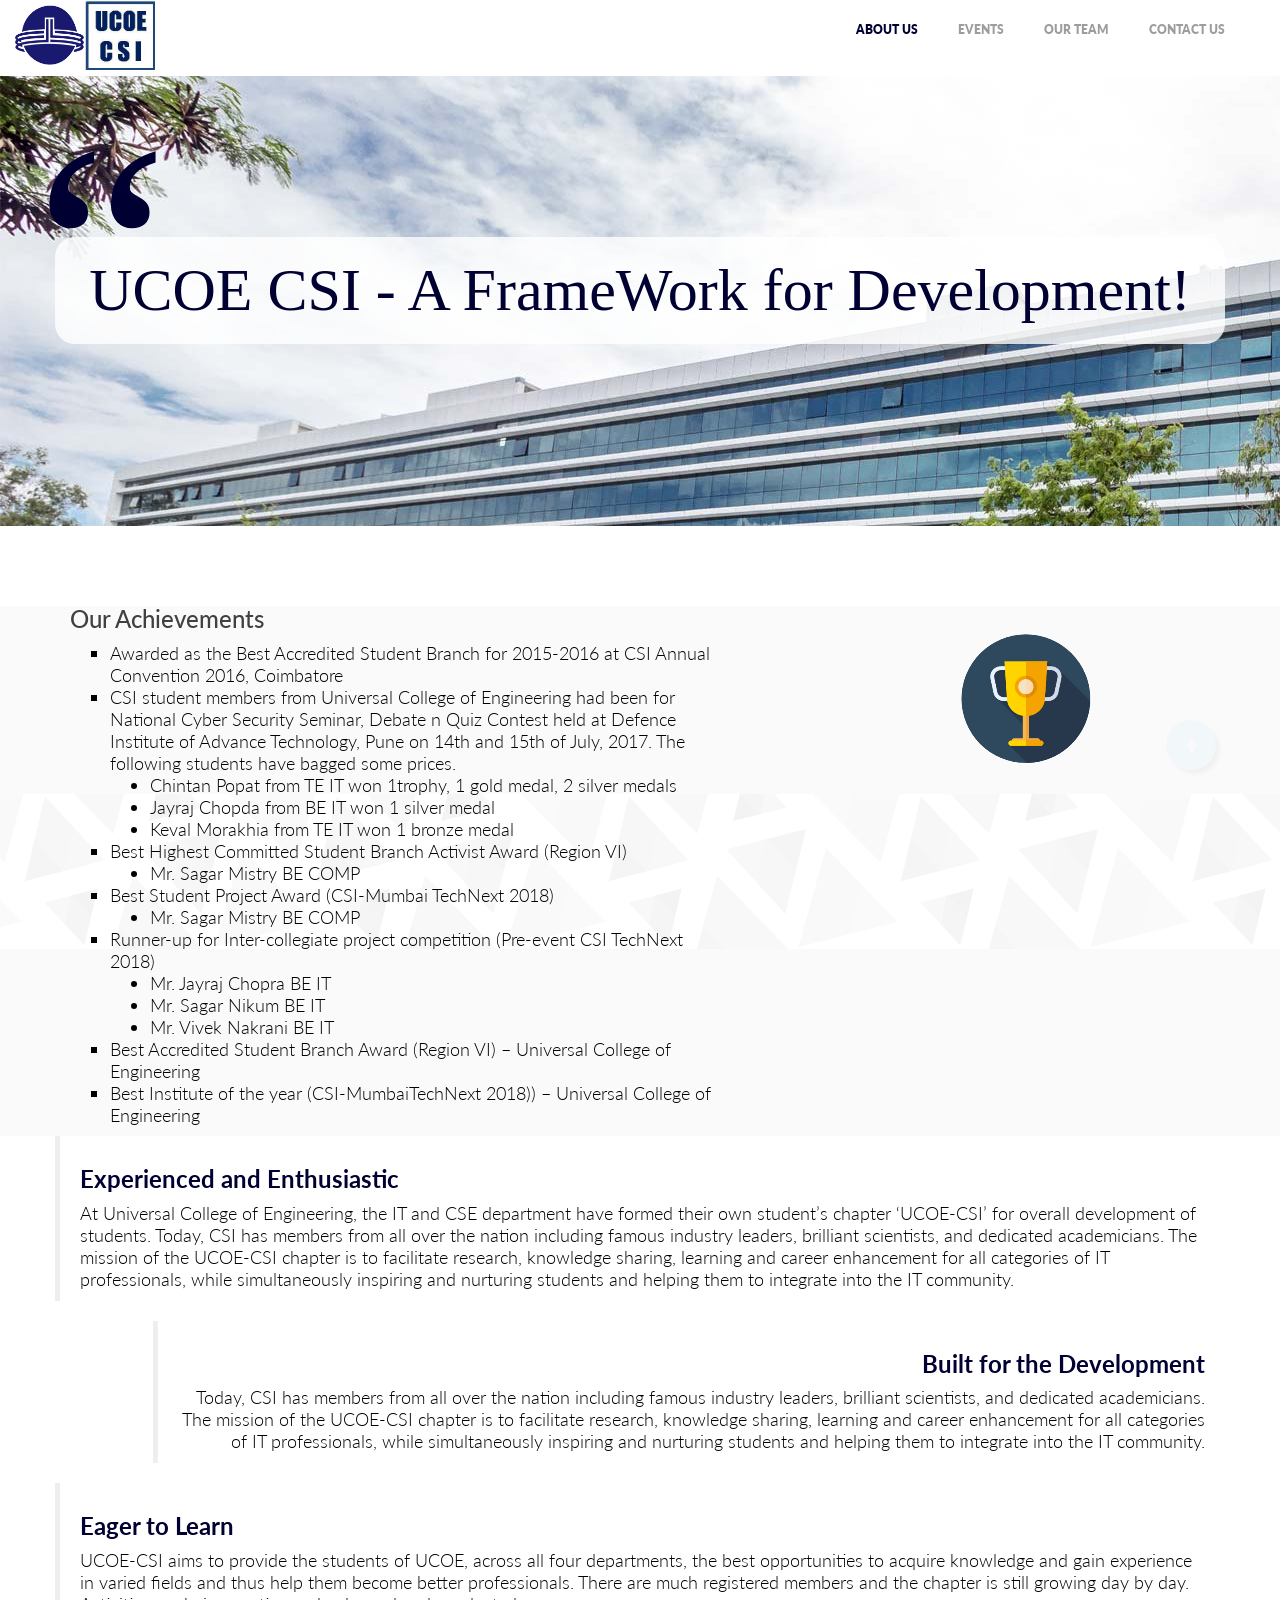
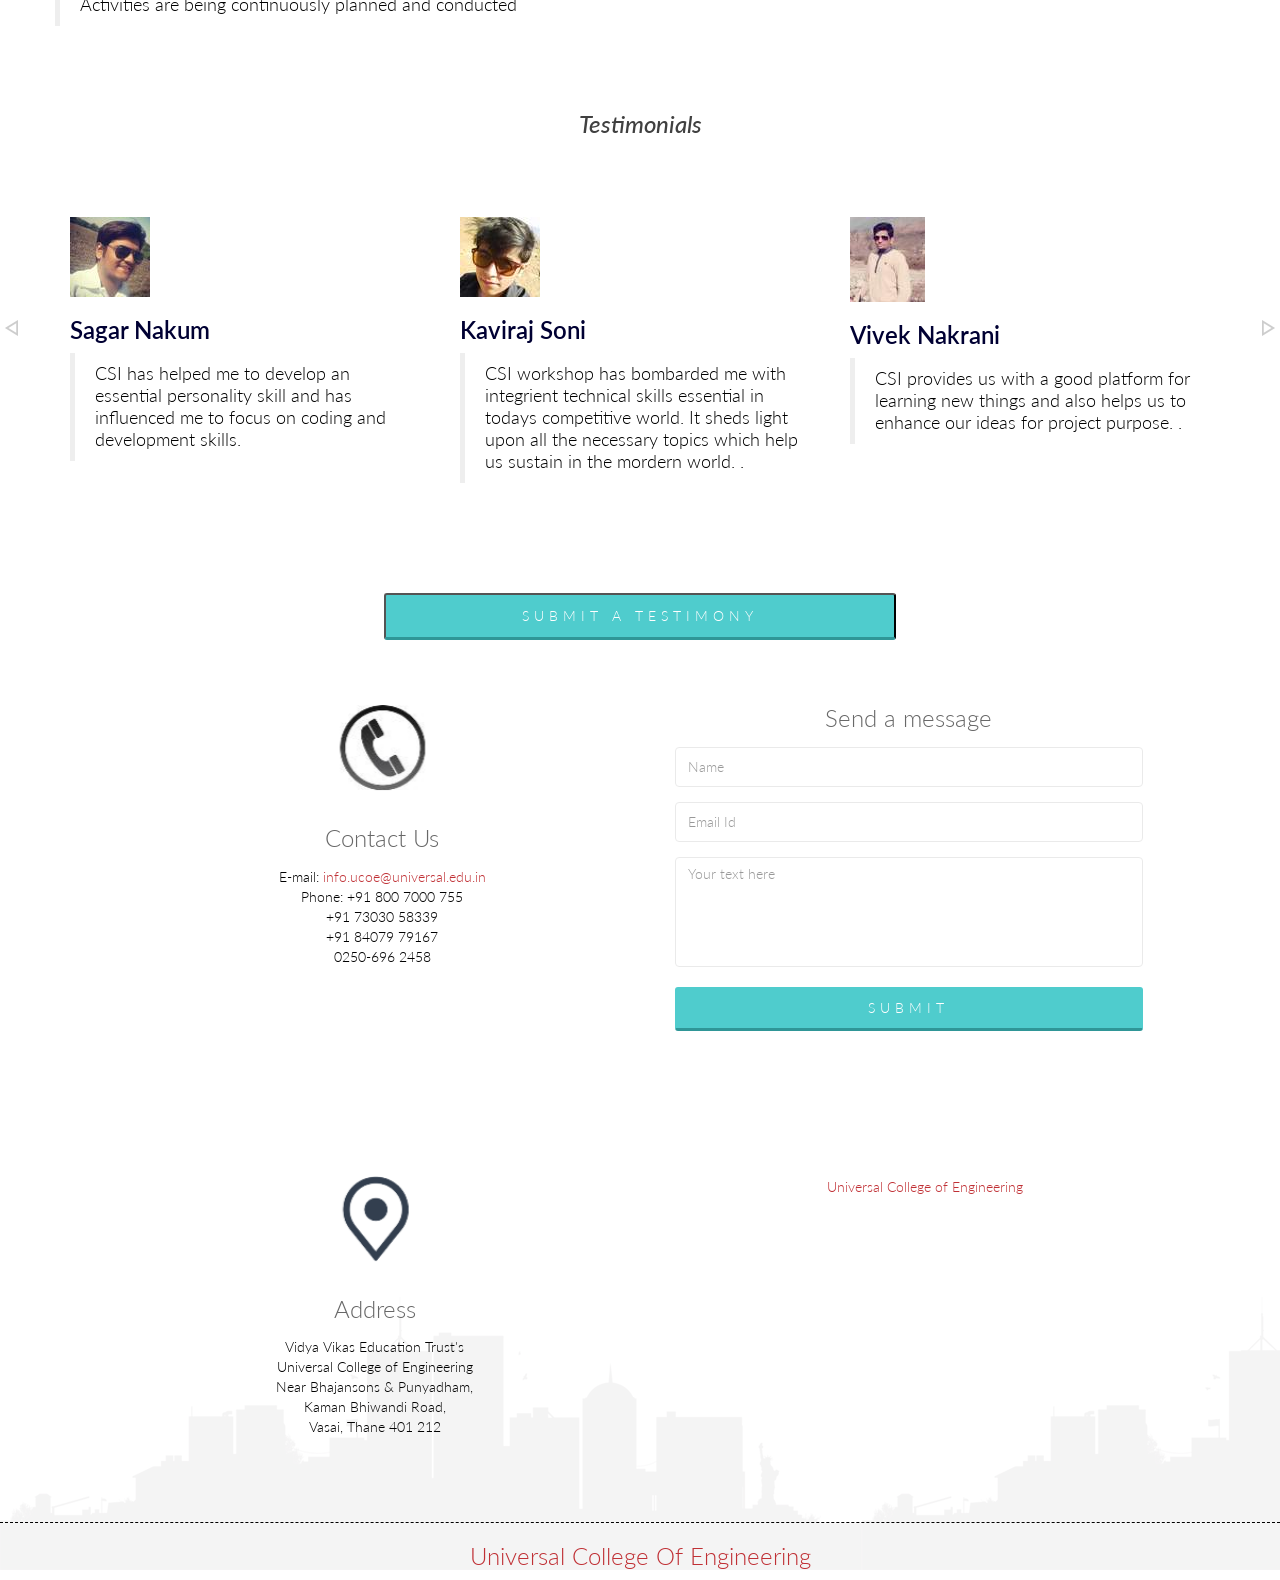
==== commit f62b41e6: "Bug fixes Fixed Google maps. Corrected speeling mistake in name." ====
--- a/index.html
+++ b/index.html
@@ -1,376 +1,388 @@
-<!DOCTYPE html>
-<html lang="en">
-<head>
-  <meta charset="utf-8">
-  <meta name="viewport" content="width=device-width, initial-scale=1.0">
-  <meta name="description" content="This is the  CSI website for Universal College of Engineering which provides the details of CSI activities in UCOE.">
-  <meta name="author" content="Yagnesh Devashrayee,Shashank Nayak,Saumik Patel">
-  <title>UCOE-CSI</title>
-  <link href="css/bootstrap.min.css" rel="stylesheet">
-  <link href="css/font-awesome.min.css" rel="stylesheet">
-  <link href="css/animate.min.css" rel="stylesheet">
-  <link href="css/lightbox.css" rel="stylesheet">
-  <link href="css/main.css" rel="stylesheet">
-  <link href="css/responsive.css" rel="stylesheet">
-   <link href="css/main_1.css" rel="stylesheet">
-   <!--icons-->
-  <link rel="shortcut icon" href="images/ico/logo2.jpg">
-  <link rel="apple-touch-icon-precomposed" sizes="144x144" href="images/ico/logo2.jpg">
-  <link rel="apple-touch-icon-precomposed" sizes="114x114" href="images/ico/logo2.jpg">
-  <link rel="apple-touch-icon-precomposed" sizes="72x72" href="images/ico/logo2.jpg">
-  <link rel="apple-touch-icon-precomposed" href="images/ico/logo2.jpg">
-</head>
-<!--/head-->
-
-<body>
-  <header id="header">
-  </div>
-    <div class="navbar navbar-inverse" role="banner">
-      <div class="container">
-        <div class="navbar-header">
-          <button type="button" class="navbar-toggle" data-toggle="collapse" data-target=".navbar-collapse">
-            <span class="sr-only">Toggle navigation</span>
-            <span class="icon-bar"></span>
-            <span class="icon-bar"></span>
-            <span class="icon-bar"></span>
-          </button>
-
-          <a class="navbar-brand" href="index.html">
-            <h1><img src="images/logo4.png" alt="logo" height="70px" width="70px"><img src="images/logo2.jpg" alt="logo" height="70px" width="70px"></h1>
-          </a>
-
-        </div>
-        <div class="collapse navbar-collapse">
-          <ul class="nav navbar-nav navbar-right">
-            <li class="active"><a href="index.html">About Us</a></li>
-
-            <li class="dropdown"><a href="pastevent.html">Events </a>
-               
-            </li>
-            <li><a href="aboutuscsi.html">Our Team</a></li>
-            <li><a href="index.html#ss" class="cnt">Contact Us</a></li>
-          </ul>
-        </div>
-
-
-      </div>
-    </div>
-  </header>
-  <!--/#header-->
-
-  <section id="home-slider">
-    <div class="container">
-      <div class="row">
-        <div class="main-slider" id="bgimg">
-          <div class="slide-text">
-            <div>
-               <blockquote class="maintitle">
-               UCOE CSI - A FrameWork for Development!
-               </blockquote>
-            </div>
-          </div>
-        </div>
-      </div>
-    </div>
-    <div class="preloader"><i class="fa fa-sun-o fa-spin"></i></div>
-  </section>
-  <!--/#home-slider-->
-  <!--/#services-->
- <section id="action" class="responsive">
-    <div class="vertical-center">
-      <div class="container">
-        <div class="row">
-          <div class="action take-tour">
-             <div class="col-sm-7 wow fadeInLeft" data-wow-duration="500ms" data-wow-delay="300ms">
-              <h1 class="title">Our Achievements</h1>
-              <ul style="font-size: 18px; font-weight: 300; list-style-type: square;">
-                <li>Awarded as the Best Accredited Student Branch for 2015-2016 at CSI Annual Convention 2016, Coimbatore
-                </li>
-                <li>
-                  CSI student members from Universal College of Engineering had been for National Cyber Security Seminar, Debate n Quiz Contest held at Defence Institute of Advance Technology, Pune on 14th and 15th of July, 2017. The following students have bagged some prices.
-                  <ul style="list-style-type: disc;">
-                    <li>Chintan Popat from TE IT won 1trophy, 1 gold medal, 2 silver medals</li>
-                    <li>Jayraj Chopda from BE IT won 1 silver medal</li>
-                    <li>Keval Morakhia from TE IT won 1 bronze medal</li>
-                  </ul>
-                </li>
-                <li>
-                  Best Highest Committed Student Branch Activist Award (Region VI)
-                  <ul style="list-style-type: disc;">
-                    <li>Mr. Sagar Mistry BE COMP</li>
-                  </ul>
-                </li>
-                <li>
-                  Best Student Project Award (CSI-Mumbai TechNext 2018)
-                  <ul style="list-style-type: disc;">
-                    <li>Mr. Sagar Mistry BE COMP</li>
-                  </ul>
-                </li>
-                <li>
-                  Runner-up for Inter-collegiate project competition (Pre-event CSI TechNext 2018)
-                  <ul style="list-style-type: disc;">
-                    <li>Mr. Jayraj Chopra BE IT</li>
-                    <li>Mr. Sagar Nikum BE IT</li>
-                    <li>Mr. Vivek Nakrani BE IT</li>
-                  </ul>
-                </li>
-                <li>
-                  Best Accredited Student Branch Award (Region VI) – Universal College of Engineering
-                </li>
-                <li>
-                  Best Institute of the year (CSI-MumbaiTechNext 2018)) – Universal College of Engineering
-                </li>
-              </ul>
-             </div>
-            <div class="col-sm-5 text-center wow fadeInRight" data-wow-duration="500ms" data-wow-delay="300ms">
-              <div class="tour-button">
-              </div>
-            </div>
-          </div>
-        </div>
-      </div>
-    </div>
-
-  </section>
-  <!--/#action-->
-
-   
-
-  <section id="features">
-    <div class="container">
-      <div class="row">
-        
-          
-          <div class="col-sm-13 wow fadeInRight" data-wow-duration="1000ms" data-wow-delay="500ms" >
-            <blockquote class="aboutwebsite"><h2><strong>Experienced and Enthusiastic</strong></h2>
-              <p> At Universal College of Engineering, the IT and CSE department have formed their own student’s chapter ‘UCOE-CSI’ for overall development of students. Today, CSI has members from all over the nation including famous industry leaders, brilliant scientists, and dedicated academicians. The mission of the UCOE-CSI chapter is to facilitate research, knowledge sharing, learning and career enhancement for all categories of IT professionals, while simultaneously inspiring and nurturing students and helping them to integrate into the IT community. </p>
-              </blockquote>
-              </div>
-         
-        
-          <div class="col-sm-13 col-sm-offset-1 align-right wow fadeInLeft" data-wow-duration="1000ms" data-wow-delay="500ms">
-            <blockquote class="aboutwebsite"> <h2><strong>Built for the Development</strong></h2>
-            <P>Today, CSI has members from all over the nation including famous industry leaders, brilliant scientists, and dedicated academicians. The mission of the UCOE-CSI chapter is to facilitate research, knowledge sharing, learning and career enhancement for all categories of IT professionals, while simultaneously inspiring and nurturing students and helping them to integrate into the IT community.
-</P> </blockquote>
-          </div>
-          
-         <div class="col-sm-13 wow fadeInRight" data-wow-duration="100ms" data-wow-delay="500ms" >
-            <blockquote class="aboutwebsite"> <h2><strong>Eager to Learn</strong></h2>
-            <P>UCOE-CSI aims to provide the students of UCOE, across all four departments, the best opportunities to acquire knowledge and gain experience in varied fields and thus help them become better professionals.
-            There are much  registered members and the chapter is still growing day by day. Activities are being continuously planned and conducted
-</P> </blockquote>
-          </div>
-        
-          
-   
-         
-      </div>
-    </div>
-  </section>
-
-   <!--/#features-->
-<!--
-************    
-Testimonial
-************
--->
-  <section id="team">
-    <div class="container">
-      <div class="row">
-        <h2 class="title text-center wow fadeInDown" data-wow-duration="500ms" data-wow-delay="300ms"><i>Testimonials</i></h2>
-        <div id="team-carousel" class="carousel slide wow" data-ride="carousel" data-wow-duration="400ms" data-wow-delay="400ms">
-          <!-- Indicators -->
-          <ol class="carousel-indicators visible-xs">
-            <li data-target="#team-carousel" data-slide-to="0" class="active"></li>
-            <li data-target="#team-carousel" data-slide-to="1"></li>
-          </ol>
-          <!-- Wrapper for slides -->
-
-          <div class="carousel-inner">
-            <div class="item active">
-              <div class="col-xs-4">
-                <div data-wow-duration="500ms" data-wow-delay="300ms">
-                  <img src="images/testimony/sagar.jpg" alt="">
-                </div>
-                <div>
-                  <h2>Sagar Nakum</h2>
-                  <p><blockquote>CSI has helped me to develop an essential personality skill and has influenced me to focus on coding and development skills.</blockquote></p>
-                </div>
-              </div>
-              <div class="col-xs-4">
-                <div data-wow-duration="500ms" data-wow-delay="300ms">
-                  <img src="images/testimony/kaviraj.jpg" alt="">
-                </div>
-                <div>
-                  <h2>Kaviraj Soni</h2>
-                  <p><blockquote>CSI workshop has bombarded me with integrient technical skills essential in todays competitive world. It sheds light upon all the necessary topics which help us sustain in the mordern world.
-.</blockquote></p>
-                </div>
-              </div>
-              <div class="col-xs-4">
-                <div data-wow-duration="500ms" data-wow-delay="300ms">
-                  <img src="images/testimony/vivek.jpg" alt="">
-                </div>
-                <div>
-                  <h2>Vivek Nakrani</h2>
-                  <p><blockquote>CSI provides us with a good platform for learning new things and also helps us to enhance our ideas for project purpose.
-.</blockquote></p>
-                </div>
-              </div>
-            </div>
-            <div class="item">
-              <div class="col-xs-4">
-
-                <div data-wow-duration="500ms" data-wow-delay="600ms">
-                  <img src="images/testimony/piyu.jpg" alt="">
-                </div>
-                <h2>Piyu Kalkani</h2>
-                <p><blockquote>CSI helps us to enhance our technical skills and to grow knowledge. The workshops have proved to be boon in learning many new trending topics.
-                 </blockquote> </p>
-              </div>
-              <div class="col-xs-4">
-
-                <div data-wow-duration="500ms" data-wow-delay="600ms">
-                    <img src="images/testimony/keval.jpg" alt="">
-                </div>
-                 <h2>Keval Morakhai</h2>
-                  <p><blockquote>Great workshops! Very well done and very useful information delivered in an excellent manner. I would highly recommend the CSI workshops to anyone who is interested in improving knowledge.
-</blockquote></p>
-              </div>
-              <div class="col-xs-4">
-                <div data-wow-duration="500ms" data-wow-delay="600ms">
-                  <img src="images/testimony/urvi.jpg" alt="">
-                </div>
-                 <h2>Urvi Jolapara</h2>
-                  <p><blockquote> Workshop was very insightful and made absolute sense in terms of the Principles and their application. I am thankful for having the opportunity to attend these CSI workshops
-.</blockquote></p>
-              </div>
-            </div>
-
-          </div>
-          <!-- Controls -->
-          <a class="left team-carousel-control hidden-xs" href="#team-carousel" data-slide="prev">left</a>
-          <a class="right team-carousel-control hidden-xs" href="#team-carousel" data-slide="next">right</a>
-        </div>
-      </div>
-    </div>
-  </section>
-  <!--
-============
-Testimony FORM
-============
--->
-  <section class="testimonySection">
-    <button type="button" class="buttonForm" data-toggle="collapse" data-target="#testimonyDiv">Submit a Testimony</button>
-    <div id="testimonyDiv" class="collapse">
-      <div style="width: 80%;margin-left: 10%;padding-top: 2%; padding-bottom: 2%;">
-        <!--Changed-->
-        <!--SET A MARGIN!! -->
-        <form action="Testimony.php" method="POST" enctype="multipart/form-data">
-          <input style="width:100%; padding-left: 12px;" type="text" name="tname" required="required" class="form-control1" placeholder="Name">
-          <!--Changed-->
-          <div class="testimonyForm"><input style="width:100%;  padding-left: 12px;"  required="required" type="email" name="temail" class="form-control1" placeholder="Email-Id"></div>
-          <!--Changed-->
-          <input id="uploadFile" style="width:100%;margin-top: 5%;" placeholder="Select a picture" disabled="disabled" />
-          <div class="fileUpload btn">
-            <span style="color: white;">Upload</span>
-            <input id="uploadBtn" name="image" type="file"   required="required" class="upload" />
-          </div>
-          <script>
-            document.getElementById("uploadBtn").onchange = function () {
-              document.getElementById("uploadFile").value = this.value;
-            };
-          </script>
-          <div class="testimonyForm"><textarea name="tmessage" id="message"  required="required"  class="form-control" rows="8" placeholder="Your text here"></textarea></div>
-          <div class="testimonyForm"><input type="submit" name="tsubmit" class="btn btn-submit" value="Submit"></div>
-        </form>
-      </div>
-    </div>
-  </section>
-  <!-- testinomial ends-->
-  <footer id="ss" class="footeralign">
-    <div class="container">
-      <div class="row">
-
-        <div class="col-sm-6 text-center padding wow fadeIn" data-wow-duration="1000ms" data-wow-delay="300ms">
-          <div class="single-service">
-            <div class="wow scaleIn" data-wow-duration="500ms" data-wow-delay="300ms">
-              <img src="images/contactus.jpg" alt="">
-            </div>
-            <h2 id="ss">Contact Us</h2>
-            <p>
-              <address>
-                E-mail: <a href="mailto:info.ucoe@universal.edu.in">info.ucoe@universal.edu.in</a> <br> Phone:
-                +91 800 7000 755<br>+91 73030 58339
-                <br> +91 84079 79167 <br> 0250-696 2458
-              </address>
-            </p>
-          </div>
-        </div>
-
-        <div class="col-sm-5 text-center padding wow fadeIn" data-wow-duration="1000ms" data-wow-delay="900ms">
-          <div class="single-service" id="formedit">
-
-            <h2>Send a message</h2>
-            <p>
-              <form id="main-contact-form" name="contact-form" method="post" action="sendemail.php">
-                <div class="form-group">
-                  <input type="text" name="name" class="form-control" required="required" placeholder="Name">
-                </div>
-                <div class="form-group">
-                  <input type="email" name="email" class="form-control" required="required" placeholder="Email Id">
-                </div>
-                <div class="form-group">
-                  <textarea name="message" id="message" required="required" class="form-control" rows="8" placeholder="Your text here"></textarea>
-                </div>
-                <div class="form-group">
-                  <input type="submit" name="submit" class="btn btn-submit" value="Submit">
-                </div>
-              </form>
-            </p>
-          </div>
-        </div>
-
-        <div class="row">
-          <div class="col-sm-6 text-center padding wow fadeIn" data-wow-duration="1000ms" data-wow-delay="300ms">
-            <div class="single-service">
-              <div class="wow scaleIn" data-wow-duration="500ms" data-wow-delay="300ms">
-                <img src="images/address.png" alt="">
-              </div>
-              <h2>Address</h2>
-              <p>
-                <address>
-                  Vidya Vikas Education Trust's<br>Universal College of Engineering<br>Near Bhajansons
-                  & Punyadham,<br>Kaman Bhiwandi Road,<br>Vasai, Thane 401 212
-                </address>
-              </p>
-            </div>
-          </div>
-          <div class="col-sm-5 text-center padding wow fadeIn" data-wow-duration="1000ms" data-wow-delay="900ms">
-            <div class="single-service">
-              <div id="gmap"></div>
-            </div>
-          </div>
-        </div>
-      </div>
-    </div>
-    <div class="line"></div>
-    <div class="ending">
-      <h1><a href="http://universalcollegeofengineering.edu.in/" target="_blank">Universal College Of Engineering</a></h1>
-    </div>
-  </footer>
-<div  id="testing"><span class="glyphicon glyphicon-arrow-up" id="top"></span></div>
-  <div class="container">
-    <div class="ending">
-
-    </div>
-    <script type="text/javascript" src="js/jquery.js"></script>
-    <script type="text/javascript" src="js/bootstrap.min.js"></script>
-    <script type="text/javascript" src="js/lightbox.min.js"></script>
-    <script type="text/javascript" src="js/wow.min.js"></script>
-    <script type="text/javascript" src="js/main.js"></script>
-    <script type="text/javascript" src="http://maps.google.com/maps/api/js?sensor=true"></script>
-    <script type="text/javascript" src="js/gmaps.js"></script>
-</body>
-
+<!DOCTYPE html>
+<html lang="en">
+<head>
+  <meta charset="utf-8">
+  <meta name="viewport" content="width=device-width, initial-scale=1.0">
+  <meta name="description" content="This is the  CSI website for Universal College of Engineering which provides the details of CSI activities in UCOE.">
+  <meta name="author" content="Yagnesh Devashrayee,Shashank Nayak,Saumik Patel">
+  <title>UCOE-CSI</title>
+  <link href="css/bootstrap.min.css" rel="stylesheet">
+  <link href="css/font-awesome.min.css" rel="stylesheet">
+  <link href="css/animate.min.css" rel="stylesheet">
+  <link href="css/lightbox.css" rel="stylesheet">
+  <link href="css/main.css" rel="stylesheet">
+  <link href="css/responsive.css" rel="stylesheet">
+   <link href="css/main_1.css" rel="stylesheet">
+   <!--icons-->
+  <link rel="shortcut icon" href="images/ico/logo2.jpg">
+  <link rel="apple-touch-icon-precomposed" sizes="144x144" href="images/ico/logo2.jpg">
+  <link rel="apple-touch-icon-precomposed" sizes="114x114" href="images/ico/logo2.jpg">
+  <link rel="apple-touch-icon-precomposed" sizes="72x72" href="images/ico/logo2.jpg">
+  <link rel="apple-touch-icon-precomposed" href="images/ico/logo2.jpg">
+</head>
+<!--/head-->
+
+<body>
+  <header id="header">
+  </div>
+    <div class="navbar navbar-inverse" role="banner">
+      <div class="container">
+        <div class="navbar-header">
+          <button type="button" class="navbar-toggle" data-toggle="collapse" data-target=".navbar-collapse">
+            <span class="sr-only">Toggle navigation</span>
+            <span class="icon-bar"></span>
+            <span class="icon-bar"></span>
+            <span class="icon-bar"></span>
+          </button>
+
+          <a class="navbar-brand" href="index.html">
+            <h1><img src="images/logo4.png" alt="logo" height="70px" width="70px"><img src="images/logo2.jpg" alt="logo" height="70px" width="70px"></h1>
+          </a>
+
+        </div>
+        <div class="collapse navbar-collapse">
+          <ul class="nav navbar-nav navbar-right">
+            <li class="active"><a href="index.html">About Us</a></li>
+
+            <li class="dropdown"><a href="pastevent.html">Events </a>
+               
+            </li>
+            <li><a href="aboutuscsi.html">Our Team</a></li>
+            <li><a href="index.html#ss" class="cnt">Contact Us</a></li>
+          </ul>
+        </div>
+
+
+      </div>
+    </div>
+  </header>
+  <!--/#header-->
+
+  <section id="home-slider">
+    <div class="container">
+      <div class="row">
+        <div class="main-slider" id="bgimg">
+          <div class="slide-text">
+            <div>
+               <blockquote class="maintitle">
+               UCOE CSI - A FrameWork for Development!
+               </blockquote>
+            </div>
+          </div>
+        </div>
+      </div>
+    </div>
+    <div class="preloader"><i class="fa fa-sun-o fa-spin"></i></div>
+  </section>
+  <!--/#home-slider-->
+  <!--/#services-->
+ <section id="action" class="responsive">
+    <div class="vertical-center">
+      <div class="container">
+        <div class="row">
+          <div class="action take-tour">
+             <div class="col-sm-7 wow fadeInLeft" data-wow-duration="500ms" data-wow-delay="300ms">
+              <h1 class="title">Our Achievements</h1>
+              <ul style="font-size: 18px; font-weight: 300; list-style-type: square;">
+                <li>Awarded as the Best Accredited Student Branch for 2015-2016 at CSI Annual Convention 2016, Coimbatore
+                </li>
+                <li>
+                  CSI student members from Universal College of Engineering had been for National Cyber Security Seminar, Debate n Quiz Contest held at Defence Institute of Advance Technology, Pune on 14th and 15th of July, 2017. The following students have bagged some prices.
+                  <ul style="list-style-type: disc;">
+                    <li>Chintan Popat from TE IT won 1trophy, 1 gold medal, 2 silver medals</li>
+                    <li>Jayraj Chopda from BE IT won 1 silver medal</li>
+                    <li>Keval Morakhia from TE IT won 1 bronze medal</li>
+                  </ul>
+                </li>
+                <li>
+                  Best Highest Committed Student Branch Activist Award (Region VI)
+                  <ul style="list-style-type: disc;">
+                    <li>Mr. Sagar Mistry BE COMP</li>
+                  </ul>
+                </li>
+                <li>
+                  Best Student Project Award (CSI-Mumbai TechNext 2018)
+                  <ul style="list-style-type: disc;">
+                    <li>Mr. Sagar Mistry BE COMP</li>
+                  </ul>
+                </li>
+                <li>
+                  Runner-up for Inter-collegiate project competition (Pre-event CSI TechNext 2018)
+                  <ul style="list-style-type: disc;">
+                    <li>Mr. Jayraj Chopra BE IT</li>
+                    <li>Mr. Sagar Nikum BE IT</li>
+                    <li>Mr. Vivek Nakrani BE IT</li>
+                  </ul>
+                </li>
+                <li>
+                  Best Accredited Student Branch Award (Region VI) – Universal College of Engineering
+                </li>
+                <li>
+                  Best Institute of the year (CSI-MumbaiTechNext 2018)) – Universal College of Engineering
+                </li>
+              </ul>
+             </div>
+            <div class="col-sm-5 text-center wow fadeInRight" data-wow-duration="500ms" data-wow-delay="300ms">
+              <div class="tour-button">
+              </div>
+            </div>
+          </div>
+        </div>
+      </div>
+    </div>
+
+  </section>
+  <!--/#action-->
+
+   
+
+  <section id="features">
+    <div class="container">
+      <div class="row">
+        
+          
+          <div class="col-sm-13 wow fadeInRight" data-wow-duration="1000ms" data-wow-delay="500ms" >
+            <blockquote class="aboutwebsite"><h2><strong>Experienced and Enthusiastic</strong></h2>
+              <p> At Universal College of Engineering, the IT and CSE department have formed their own student’s chapter ‘UCOE-CSI’ for overall development of students. Today, CSI has members from all over the nation including famous industry leaders, brilliant scientists, and dedicated academicians. The mission of the UCOE-CSI chapter is to facilitate research, knowledge sharing, learning and career enhancement for all categories of IT professionals, while simultaneously inspiring and nurturing students and helping them to integrate into the IT community. </p>
+              </blockquote>
+              </div>
+         
+        
+          <div class="col-sm-13 col-sm-offset-1 align-right wow fadeInLeft" data-wow-duration="1000ms" data-wow-delay="500ms">
+            <blockquote class="aboutwebsite"> <h2><strong>Built for the Development</strong></h2>
+            <P>Today, CSI has members from all over the nation including famous industry leaders, brilliant scientists, and dedicated academicians. The mission of the UCOE-CSI chapter is to facilitate research, knowledge sharing, learning and career enhancement for all categories of IT professionals, while simultaneously inspiring and nurturing students and helping them to integrate into the IT community.
+</P> </blockquote>
+          </div>
+          
+         <div class="col-sm-13 wow fadeInRight" data-wow-duration="100ms" data-wow-delay="500ms" >
+            <blockquote class="aboutwebsite"> <h2><strong>Eager to Learn</strong></h2>
+            <P>UCOE-CSI aims to provide the students of UCOE, across all four departments, the best opportunities to acquire knowledge and gain experience in varied fields and thus help them become better professionals.
+            There are much  registered members and the chapter is still growing day by day. Activities are being continuously planned and conducted
+</P> </blockquote>
+          </div>
+        
+          
+   
+         
+      </div>
+    </div>
+  </section>
+
+   <!--/#features-->
+<!--
+************    
+Testimonial
+************
+-->
+  <section id="team">
+    <div class="container">
+      <div class="row">
+        <h2 class="title text-center wow fadeInDown" data-wow-duration="500ms" data-wow-delay="300ms"><i>Testimonials</i></h2>
+        <div id="team-carousel" class="carousel slide wow" data-ride="carousel" data-wow-duration="400ms" data-wow-delay="400ms">
+          <!-- Indicators -->
+          <ol class="carousel-indicators visible-xs">
+            <li data-target="#team-carousel" data-slide-to="0" class="active"></li>
+            <li data-target="#team-carousel" data-slide-to="1"></li>
+          </ol>
+          <!-- Wrapper for slides -->
+
+          <div class="carousel-inner">
+            <div class="item active">
+              <div class="col-xs-4">
+                <div data-wow-duration="500ms" data-wow-delay="300ms">
+                  <img src="images/testimony/sagar.jpg" alt="">
+                </div>
+                <div>
+                  <h2>Sagar Nakum</h2>
+                  <p><blockquote>CSI has helped me to develop an essential personality skill and has influenced me to focus on coding and development skills.</blockquote></p>
+                </div>
+              </div>
+              <div class="col-xs-4">
+                <div data-wow-duration="500ms" data-wow-delay="300ms">
+                  <img src="images/testimony/kaviraj.jpg" alt="">
+                </div>
+                <div>
+                  <h2>Kaviraj Soni</h2>
+                  <p><blockquote>CSI workshop has bombarded me with integrient technical skills essential in todays competitive world. It sheds light upon all the necessary topics which help us sustain in the mordern world.
+.</blockquote></p>
+                </div>
+              </div>
+              <div class="col-xs-4">
+                <div data-wow-duration="500ms" data-wow-delay="300ms">
+                  <img src="images/testimony/vivek.jpg" alt="">
+                </div>
+                <div>
+                  <h2>Vivek Nakrani</h2>
+                  <p><blockquote>CSI provides us with a good platform for learning new things and also helps us to enhance our ideas for project purpose.
+.</blockquote></p>
+                </div>
+              </div>
+            </div>
+            <div class="item">
+              <div class="col-xs-4">
+
+                <div data-wow-duration="500ms" data-wow-delay="600ms">
+                  <img src="images/testimony/piyu.jpg" alt="">
+                </div>
+                <h2>Piyu Kalkani</h2>
+                <p><blockquote>CSI helps us to enhance our technical skills and to grow knowledge. The workshops have proved to be boon in learning many new trending topics.
+                 </blockquote> </p>
+              </div>
+              <div class="col-xs-4">
+
+                <div data-wow-duration="500ms" data-wow-delay="600ms">
+                    <img src="images/testimony/keval.jpg" alt="">
+                </div>
+                 <h2>Keval Morakhai</h2>
+                  <p><blockquote>Great workshops! Very well done and very useful information delivered in an excellent manner. I would highly recommend the CSI workshops to anyone who is interested in improving knowledge.
+</blockquote></p>
+              </div>
+              <div class="col-xs-4">
+                <div data-wow-duration="500ms" data-wow-delay="600ms">
+                  <img src="images/testimony/urvi.jpg" alt="">
+                </div>
+                 <h2>Urvi Jolapara</h2>
+                  <p><blockquote> Workshop was very insightful and made absolute sense in terms of the Principles and their application. I am thankful for having the opportunity to attend these CSI workshops
+.</blockquote></p>
+              </div>
+            </div>
+
+          </div>
+          <!-- Controls -->
+          <a class="left team-carousel-control hidden-xs" href="#team-carousel" data-slide="prev">left</a>
+          <a class="right team-carousel-control hidden-xs" href="#team-carousel" data-slide="next">right</a>
+        </div>
+      </div>
+    </div>
+  </section>
+  <!--
+============
+Testimony FORM
+============
+-->
+  <section class="testimonySection">
+    <button type="button" class="buttonForm" data-toggle="collapse" data-target="#testimonyDiv">Submit a Testimony</button>
+    <div id="testimonyDiv" class="collapse">
+      <div style="width: 80%;margin-left: 10%;padding-top: 2%; padding-bottom: 2%;">
+        <!--Changed-->
+        <!--SET A MARGIN!! -->
+        <form action="Testimony.php" method="POST" enctype="multipart/form-data">
+          <input style="width:100%; padding-left: 12px;" type="text" name="tname" required="required" class="form-control1" placeholder="Name">
+          <!--Changed-->
+          <div class="testimonyForm"><input style="width:100%;  padding-left: 12px;"  required="required" type="email" name="temail" class="form-control1" placeholder="Email-Id"></div>
+          <!--Changed-->
+          <input id="uploadFile" style="width:100%;margin-top: 5%;" placeholder="Select a picture" disabled="disabled" />
+          <div class="fileUpload btn">
+            <span style="color: white;">Upload</span>
+            <input id="uploadBtn" name="image" type="file"   required="required" class="upload" />
+          </div>
+          <script>
+            document.getElementById("uploadBtn").onchange = function () {
+              document.getElementById("uploadFile").value = this.value;
+            };
+          </script>
+          <div class="testimonyForm"><textarea name="tmessage" id="message"  required="required"  class="form-control" rows="8" placeholder="Your text here"></textarea></div>
+          <div class="testimonyForm"><input type="submit" name="tsubmit" class="btn btn-submit" value="Submit"></div>
+        </form>
+      </div>
+    </div>
+  </section>
+  <!-- testinomial ends-->
+  <footer id="ss" class="footeralign">
+    <div class="container">
+      <div class="row">
+
+        <div class="col-sm-6 text-center padding wow fadeIn" data-wow-duration="1000ms" data-wow-delay="300ms">
+          <div class="single-service">
+            <div class="wow scaleIn" data-wow-duration="500ms" data-wow-delay="300ms">
+              <img src="images/contactus.jpg" alt="">
+            </div>
+            <h2 id="ss">Contact Us</h2>
+            <p>
+              <address>
+                E-mail: <a href="mailto:info.ucoe@universal.edu.in">info.ucoe@universal.edu.in</a> <br> Phone:
+                +91 800 7000 755<br>+91 73030 58339
+                <br> +91 84079 79167 <br> 0250-696 2458
+              </address>
+            </p>
+          </div>
+        </div>
+
+        <div class="col-sm-5 text-center padding wow fadeIn" data-wow-duration="1000ms" data-wow-delay="900ms">
+          <div class="single-service" id="formedit">
+
+            <h2>Send a message</h2>
+            <p>
+              <form id="main-contact-form" name="contact-form" method="post" action="sendemail.php">
+                <div class="form-group">
+                  <input type="text" name="name" class="form-control" required="required" placeholder="Name">
+                </div>
+                <div class="form-group">
+                  <input type="email" name="email" class="form-control" required="required" placeholder="Email Id">
+                </div>
+                <div class="form-group">
+                  <textarea name="message" id="message" required="required" class="form-control" rows="8" placeholder="Your text here"></textarea>
+                </div>
+                <div class="form-group">
+                  <input type="submit" name="submit" class="btn btn-submit" value="Submit">
+                </div>
+              </form>
+            </p>
+          </div>
+        </div>
+
+        <div class="row">
+          <div class="col-sm-6 text-center padding wow fadeIn" data-wow-duration="1000ms" data-wow-delay="300ms">
+            <div class="single-service">
+              <div class="wow scaleIn" data-wow-duration="500ms" data-wow-delay="300ms">
+                <img src="images/address.png" alt="">
+              </div>
+              <h2>Address</h2>
+              <p>
+                <address>
+                  Vidya Vikas Education Trust's<br>Universal College of Engineering<br>Near Bhajansons
+                  & Punyadham,<br>Kaman Bhiwandi Road,<br>Vasai, Thane 401 212
+                </address>
+              </p>
+            </div>
+          </div>
+          <div class="col-sm-5 text-center padding wow fadeIn" data-wow-duration="1000ms" data-wow-delay="900ms">
+            <div class="single-service">
+              <div id="wrapper-9cd199b9cc5410cd3b1ad21cab2e54d3">
+		<div id="map-9cd199b9cc5410cd3b1ad21cab2e54d3"></div><script>(function () {
+        var setting = {"height":291,"width":448,"zoom":16,"queryString":"Universal College of Engineering Mumbai, Vasai, Maharashtra, India","place_id":"ChIJZfxk1W2l5zsR6-cec2Jv3N4","satellite":false,"centerCoord":[19.350680505576975,72.9167261],"cid":"0xdedc6f62731ee7eb","id":"map-9cd199b9cc5410cd3b1ad21cab2e54d3","embed_id":"28847"};
+        var d = document;
+        var s = d.createElement('script');
+        s.src = 'https://1map.com/js/script-for-user.js?embed_id=28847';
+        s.async = true;
+        s.onload = function (e) {
+          window.OneMap.initMap(setting)
+        };
+        var to = d.getElementsByTagName('script')[0];
+        to.parentNode.insertBefore(s, to);
+      })();</script><a href="https://1map.com/map-embed?embed_id=28847">Universal College of Engineering</a></div>
+            </div>
+          </div>
+        </div>
+      </div>
+    </div>
+    <div class="line"></div>
+    <div class="ending">
+      <h1><a href="http://universalcollegeofengineering.edu.in/" target="_blank">Universal College Of Engineering</a></h1>
+    </div>
+  </footer>
+<div  id="testing"><span class="glyphicon glyphicon-arrow-up" id="top"></span></div>
+  <div class="container">
+    <div class="ending">
+
+    </div>
+    <script type="text/javascript" src="js/jquery.js"></script>
+    <script type="text/javascript" src="js/bootstrap.min.js"></script>
+    <script type="text/javascript" src="js/lightbox.min.js"></script>
+    <script type="text/javascript" src="js/wow.min.js"></script>
+    <script type="text/javascript" src="js/main.js"></script>
+    <script type="text/javascript" src="http://maps.google.com/maps/api/js?sensor=true"></script>
+    <script type="text/javascript" src="js/gmaps.js"></script>
+</body>
+
 </html>
